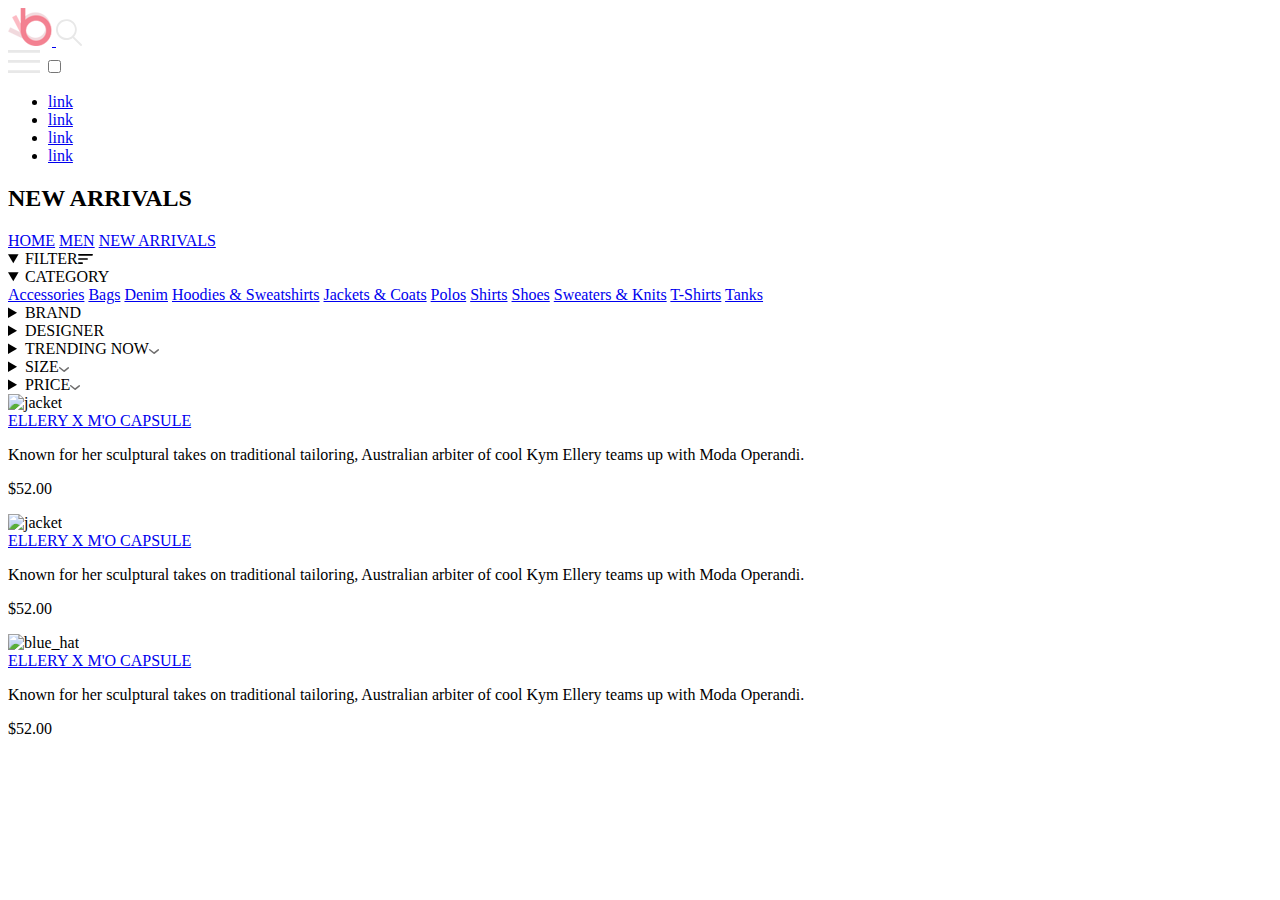
==== index.html @ 3c5df293 "Add file index" ====
<!DOCTYPE html>
<html lang="en">

<head>
    <link rel="preconnect" href="https://fonts.googleapis.com">
    <link rel="preconnect" href="https://fonts.gstatic.com" crossorigin>
    <link
        href="https://fonts.googleapis.com/css2?family=Lato:wght@300;400;700&family=Open+Sans:wght@600;700;800&family=Raleway:wght@300;400;700&family=Roboto:wght@100&display=swap"
        rel="stylesheet">
    <meta charset="UTF-8">
    <meta name="viewport" content="width=device-width, initial-scale=1.0">
    <title>Document</title>
    <link rel="stylesheet" href="style.css">
</head>

<body>
    <div class="box_content">
        <header class="header center">
            <div class="header_left">
                <a href="index.html" class="logo">
                    <svg width="44" height="38" viewBox="0 0 44 38" fill="none" xmlns="http://www.w3.org/2000/svg"
                        xmlns:xlink="http://www.w3.org/1999/xlink">
                        <rect id="Group 2" width="44" height="38" fill="url(#pattern0)" />
                        <defs>
                            <pattern id="pattern0" patternContentUnits="objectBoundingBox" width="1" height="1">
                                <use xlink:href="#image0_4203_254" transform="scale(0.0227273 0.0263158)" />
                            </pattern>
                            <image id="image0_4203_254" data-name="Group 2.png" width="44" height="38"
                                xlink:href="[data-uri]" />
                        </defs>
                    </svg>
                </a>
                <a href="#" class="logo">
                    <svg width="26" height="27" viewBox="0 0 26 27" fill="none" xmlns="http://www.w3.org/2000/svg">
                        <path
                            d="M18.0589 17.6251C19.6705 15.865 20.6275 13.6039 20.769 11.2216C20.9106 8.83932 20.2281 6.48088 18.8362 4.54232C17.4443 2.60377 15.4278 1.20318 13.1252 0.575765C10.8227 -0.0516554 8.37437 0.132305 6.19143 1.09675C4.0085 2.0612 2.22389 3.74739 1.1373 5.87217C0.0507149 7.99695 -0.271678 10.4309 0.224264 12.7653C0.720206 15.0997 2.00428 17.1923 3.86085 18.6919C5.71741 20.1914 8.0334 21.0064 10.4199 21.0001C12.6723 21.0031 14.8638 20.2691 16.6599 18.9101L24.4079 26.7171C24.4934 26.8061 24.5958 26.8772 24.7091 26.9261C24.8225 26.9751 24.9444 27.0009 25.0679 27.0021C25.1916 27.0024 25.314 26.9773 25.4276 26.9283C25.5411 26.8793 25.6434 26.8074 25.7279 26.7171C25.9018 26.5362 25.999 26.295 25.999 26.0441C25.999 25.7931 25.9018 25.5519 25.7279 25.371L18.0589 17.6251ZM1.88589 10.5001C1.89873 8.81477 2.41021 7.17101 3.35586 5.776C4.30151 4.38098 5.63899 3.29715 7.1997 2.66114C8.76042 2.02513 10.4745 1.86542 12.1258 2.20213C13.7772 2.53884 15.2919 3.3569 16.479 4.55319C17.6661 5.74948 18.4725 7.27044 18.7965 8.92433C19.1204 10.5782 18.9475 12.291 18.2995 13.8468C17.6515 15.4026 16.5574 16.7316 15.1551 17.6665C13.7529 18.6014 12.1052 19.1002 10.4199 19.1C8.14843 19.0892 5.97409 18.1775 4.3741 16.5652C2.77412 14.9528 1.87924 12.7715 1.88589 10.5001Z"
                            fill="#E8E8E8" />
                    </svg>
                </a>
            </div>
            <div class="header_right">
                <label for="burger">
                    <svg width="32" height="23" viewBox="0 0 32 23" fill="none" xmlns="http://www.w3.org/2000/svg">
                        <path d="M0 23V20.31H32V23H0ZM0 12.76V10.07H32V12.76H0ZM0 2.69V0H32V2.69H0Z" fill="#E8E8E8" />
                    </svg>
                </label>
                <input id="burger" type="checkbox">
                <nav class="nav">
                    <ul>
                        <li><a href="#">link</a></li>
                        <li><a href="#">link</a></li>
                        <li><a href="#">link</a></li>
                        <li><a href="#">link</a></li>
                    </ul>
                </nav>
            </div>
        </header>
        <div class="top_head center">
            <h2 class="top_head_heading">NEW ARRIVALS</h2>
            <nav class="breadcrumbs">
                <a href="#" class="breadcrumbs_link">HOME</a>
                <a href="#" class="breadcrumbs_link">MEN</a>
                <a href="#" class="breadcrumbs_link breadcrumbs_link_site">NEW ARRIVALS</a>
            </nav>
        </div>
        <div class="filter_sort center">
            <details class="filter" open>
                <summary class="filter_summery"><span class="filter_heading">FILTER</span><svg width="15" height="10"
                        viewBox="0 0 15 10" fill="none" xmlns="http://www.w3.org/2000/svg">
                        <path
                            d="M0.833333 10H4.16667C4.625 10 5 9.625 5 9.16667C5 8.70833 4.625 8.33333 4.16667 8.33333H0.833333C0.375 8.33333 0 8.70833 0 9.16667C0 9.625 0.375 10 0.833333 10ZM0 0.833333C0 1.29167 0.375 1.66667 0.833333 1.66667H14.1667C14.625 1.66667 15 1.29167 15 0.833333C15 0.375 14.625 0 14.1667 0H0.833333C0.375 0 0 0.375 0 0.833333ZM0.833333 5.83333H9.16667C9.625 5.83333 10 5.45833 10 5C10 4.54167 9.625 4.16667 9.16667 4.16667H0.833333C0.375 4.16667 0 4.54167 0 5C0 5.45833 0.375 5.83333 0.833333 5.83333Z"
                            fill="black" />
                    </svg>
                </summary>
                <div class="filter_content">
                    <details open class="filter_item">
                        <summary class="filter_head">CATEGORY
                        </summary>
                        <div class="filter_link_box">
                            <a href="#" class="filter_link">Accessories</a>
                            <a href="#" class="filter_link">Bags</a>
                            <a href="#" class="filter_link">Denim</a>
                            <a href="#" class="filter_link">Hoodies & Sweatshirts</a>
                            <a href="#" class="filter_link">Jackets & Coats</a>
                            <a href="#" class="filter_link">Polos</a>
                            <a href="#" class="filter_link">Shirts</a>
                            <a href="#" class="filter_link">Shoes</a>
                            <a href="#" class="filter_link">Sweaters & Knits</a>
                            <a href="#" class="filter_link">T-Shirts</a>
                            <a href="#" class="filter_link">Tanks</a>
                        </div>
                    </details>
                    <details class="filter_item">
                        <summary class="filter_head">BRAND
                        </summary>
                        <div class="filter_link_box">
                            <a href="#" class="filter_link">Accessories</a>
                            <a href="#" class="filter_link">Bags</a>
                            <a href="#" class="filter_link">Denim</a>
                            <a href="#" class="filter_link">Hoodies & Sweatshirts</a>
                            <a href="#" class="filter_link">Jackets & Coats</a>
                            <a href="#" class="filter_link">Polos</a>
                            <a href="#" class="filter_link">Shirts</a>
                            <a href="#" class="filter_link">Shoes</a>
                            <a href="#" class="filter_link">Sweaters & Knits</a>
                            <a href="#" class="filter_link">T-Shirts</a>
                            <a href="#" class="filter_link">Tanks</a>
                        </div>
                    </details>
                    <details class="filter_item">
                        <summary class="filter_head">DESIGNER
                        </summary>
                        <div class="filter_link_box">
                            <a href="#" class="filter_link">Accessories</a>
                            <a href="#" class="filter_link">Bags</a>
                            <a href="#" class="filter_link">Denim</a>
                            <a href="#" class="filter_link">Hoodies & Sweatshirts</a>
                            <a href="#" class="filter_link">Jackets & Coats</a>
                            <a href="#" class="filter_link">Polos</a>
                            <a href="#" class="filter_link">Shirts</a>
                            <a href="#" class="filter_link">Shoes</a>
                            <a href="#" class="filter_link">Sweaters & Knits</a>
                            <a href="#" class="filter_link">T-Shirts</a>
                            <a href="#" class="filter_link">Tanks</a>
                        </div>
                    </details>
                </div>
            </details>
            <div class="sort">
                <details class="sort_details">
                    <summary class="sort_summary"><span class="sort_heading">TRENDING NOW</span><svg width="11"
                            height="5" viewBox="0 0 11 5" fill="none" xmlns="http://www.w3.org/2000/svg">
                            <path
                                d="M5.00214 5.00214C4.83521 5.00247 4.67343 4.94433 4.54488 4.83782L0.258102 1.2655C0.112196 1.14422 0.0204417 0.969958 0.00302325 0.781035C-0.0143952 0.592112 0.0439493 0.404007 0.165221 0.258101C0.286493 0.112196 0.460759 0.0204417 0.649682 0.00302327C0.838605 -0.0143952 1.02671 0.043949 1.17262 0.165221L5.00214 3.36602L8.83167 0.279536C8.90475 0.220188 8.98884 0.175869 9.0791 0.149125C9.16937 0.122382 9.26403 0.113741 9.35764 0.1237C9.45126 0.133659 9.54198 0.162021 9.6246 0.207156C9.70722 0.252292 9.7801 0.313311 9.83906 0.386705C9.90449 0.460167 9.95405 0.546351 9.98462 0.639855C10.0152 0.733359 10.0261 0.83217 10.0167 0.930097C10.0073 1.02802 9.97784 1.12296 9.93005 1.20895C9.88227 1.29494 9.81723 1.37013 9.73904 1.42982L5.45225 4.88068C5.32002 4.97036 5.16154 5.01312 5.00214 5.00214Z"
                                fill="#6F6E6E" />
                        </svg></summary>
                </details>
                <details class="sort_details">
                    <summary class="sort_summary"><span class="sort_heading">SIZE</span><svg width="11" height="5"
                            viewBox="0 0 11 5" fill="none" xmlns="http://www.w3.org/2000/svg">
                            <path
                                d="M5.00214 5.00214C4.83521 5.00247 4.67343 4.94433 4.54488 4.83782L0.258102 1.2655C0.112196 1.14422 0.0204417 0.969958 0.00302325 0.781035C-0.0143952 0.592112 0.0439493 0.404007 0.165221 0.258101C0.286493 0.112196 0.460759 0.0204417 0.649682 0.00302327C0.838605 -0.0143952 1.02671 0.043949 1.17262 0.165221L5.00214 3.36602L8.83167 0.279536C8.90475 0.220188 8.98884 0.175869 9.0791 0.149125C9.16937 0.122382 9.26403 0.113741 9.35764 0.1237C9.45126 0.133659 9.54198 0.162021 9.6246 0.207156C9.70722 0.252292 9.7801 0.313311 9.83906 0.386705C9.90449 0.460167 9.95405 0.546351 9.98462 0.639855C10.0152 0.733359 10.0261 0.83217 10.0167 0.930097C10.0073 1.02802 9.97784 1.12296 9.93005 1.20895C9.88227 1.29494 9.81723 1.37013 9.73904 1.42982L5.45225 4.88068C5.32002 4.97036 5.16154 5.01312 5.00214 5.00214Z"
                                fill="#6F6E6E" />
                        </svg></summary>
                    <div class="sort_box">
                        <div class="sort_check">
                            <input id="Sort_check1" type="checkbox"><label for="Sort_check1">XS</label>
                        </div>
                        <div class="sort_check">
                            <input id="Sort_check2" type="checkbox"><label for="Sort_check2">S</label>
                        </div>
                        <div class="sort_check">
                            <input id="Sort_check3" type="checkbox"><label for="Sort_check3">M</label>
                        </div>
                        <div class="sort_check">
                            <input id="Sort_check4" type="checkbox"><label for="Sort_check4">L</label>
                        </div>
                    </div>
                </details>
                <details class="sort_details">
                    <summary class="sort_summary"><span class="sort_heading">PRICE</span><svg width="11" height="5"
                            viewBox="0 0 11 5" fill="none" xmlns="http://www.w3.org/2000/svg">
                            <path
                                d="M5.00214 5.00214C4.83521 5.00247 4.67343 4.94433 4.54488 4.83782L0.258102 1.2655C0.112196 1.14422 0.0204417 0.969958 0.00302325 0.781035C-0.0143952 0.592112 0.0439493 0.404007 0.165221 0.258101C0.286493 0.112196 0.460759 0.0204417 0.649682 0.00302327C0.838605 -0.0143952 1.02671 0.043949 1.17262 0.165221L5.00214 3.36602L8.83167 0.279536C8.90475 0.220188 8.98884 0.175869 9.0791 0.149125C9.16937 0.122382 9.26403 0.113741 9.35764 0.1237C9.45126 0.133659 9.54198 0.162021 9.6246 0.207156C9.70722 0.252292 9.7801 0.313311 9.83906 0.386705C9.90449 0.460167 9.95405 0.546351 9.98462 0.639855C10.0152 0.733359 10.0261 0.83217 10.0167 0.930097C10.0073 1.02802 9.97784 1.12296 9.93005 1.20895C9.88227 1.29494 9.81723 1.37013 9.73904 1.42982L5.45225 4.88068C5.32002 4.97036 5.16154 5.01312 5.00214 5.00214Z"
                                fill="#6F6E6E" />
                        </svg></summary>
                </details>
            </div>
        </div>
        <div class="product_box center">
            <div class="product">
                <img class="product_img" src="img/jacket.jpg" alt="jacket">
                <div class="product_content">
                    <a href="#" class="product_name">ELLERY X M'O CAPSULE</a>
                    <p class="product_text">Known for her sculptural takes on traditional tailoring, Australian arbiter
                        of
                        cool Kym Ellery teams up with Moda Operandi.</p>
                    <p class="product_price">$52.00</p>
                </div>
            </div>
            <div class="product">
                <img class="product_img" src="img/jacket.jpg" alt="jacket">
                <div class="product_content">
                    <a href="#" class="product_name">ELLERY X M'O CAPSULE</a>
                    <p class="product_text">Known for her sculptural takes on traditional tailoring, Australian arbiter
                        of
                        cool Kym Ellery teams up with Moda Operandi.</p>
                    <p class="product_price">$52.00</p>
                </div>
            </div>
            <div class="product">
                <img class="product_img" src="img/hat_blue.png" alt="blue_hat">
                <div class="product_content">
                    <a href="#" class="product_name">ELLERY X M'O CAPSULE</a>
                    <p class="product_text">Known for her sculptural takes on traditional tailoring, Australian arbiter
                        of
                        cool Kym Ellery teams up with Moda Operandi.</p>
                    <p class="product_price">$52.00</p>
                </div>
            </div>
        </div>
    </div>
</body>

</html>
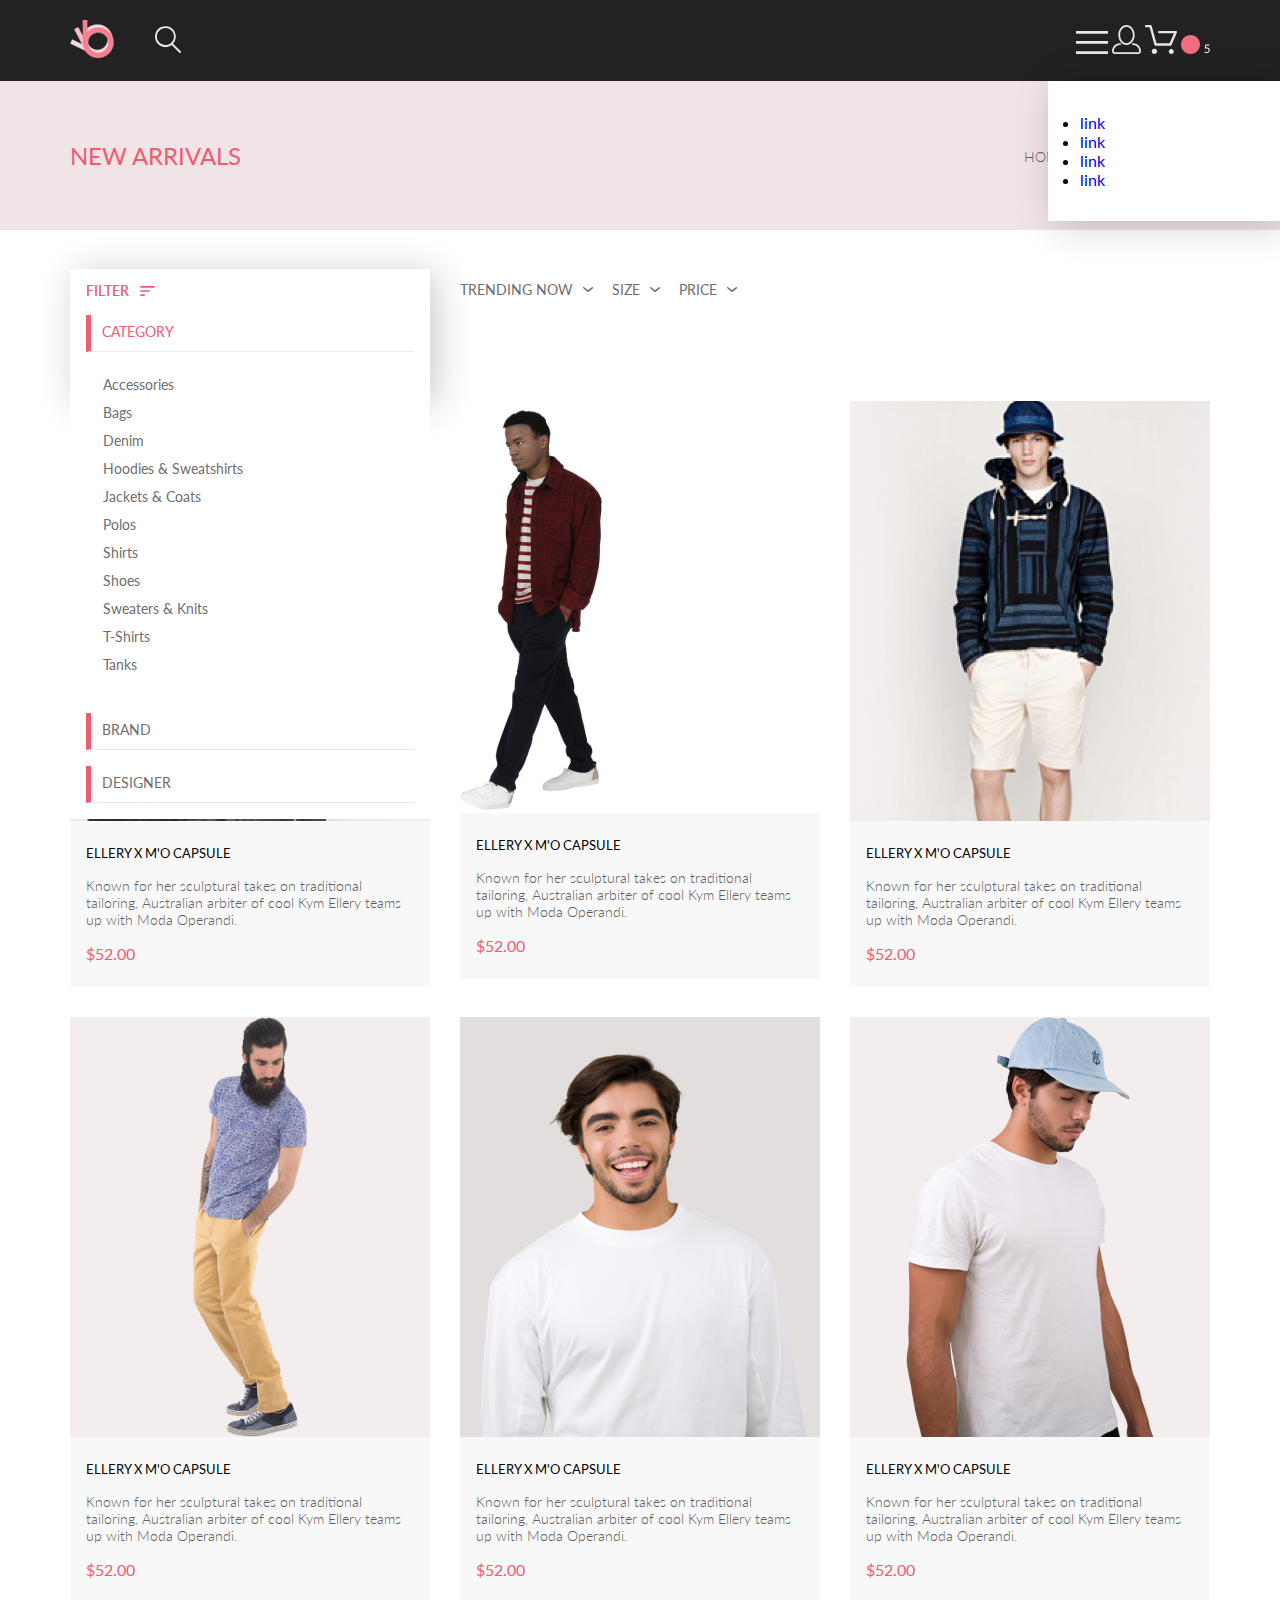
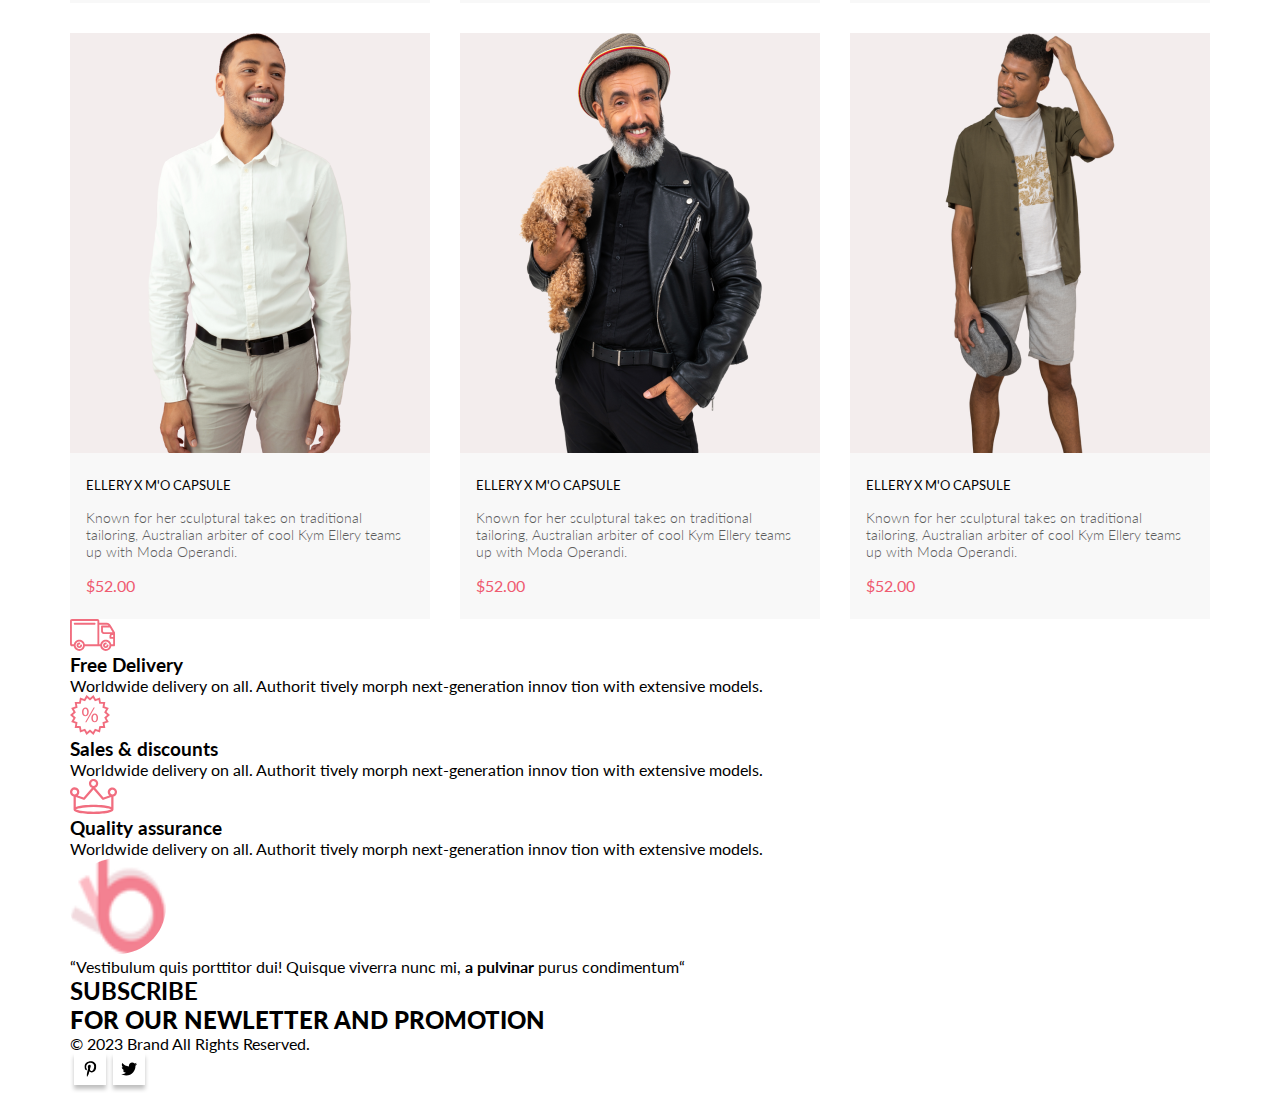
==== commit 78f8ba28: "Add index file" ====
--- a/index.html
+++ b/index.html
@@ -53,6 +53,32 @@
                         <li><a href="#">link</a></li>
                     </ul>
                 </nav>
+                <a href="#" class="home_link"><span><svg width="29" height="29" viewBox="0 0 29 29" fill="none"
+                            xmlns="http://www.w3.org/2000/svg">
+                            <path
+                                d="M14.5 19.937C19 19.937 22.656 15.464 22.656 9.968C22.656 4.472 19 0 14.5 0C13.3631 0.0217413 12.2463 0.303398 11.2351 0.823397C10.2239 1.34339 9.34507 2.08794 8.66602 3C7.12663 4.99573 6.30819 7.45381 6.34399 9.974C6.34399 15.465 10 19.937 14.5 19.937ZM14.5 1.813C18 1.813 20.844 5.472 20.844 9.969C20.844 14.466 17.998 18.125 14.5 18.125C11.002 18.125 8.15603 14.465 8.15503 9.969C8.15403 5.473 11 1.813 14.5 1.813ZM20.844 18.125C20.6036 18.125 20.373 18.2205 20.203 18.3905C20.033 18.5605 19.9375 18.7911 19.9375 19.0315C19.9375 19.2719 20.033 19.5025 20.203 19.6725C20.373 19.8425 20.6036 19.938 20.844 19.938C22.526 19.9399 24.1386 20.6088 25.3279 21.7982C26.5172 22.9875 27.1861 24.6 27.188 26.282C27.1875 26.5221 27.0918 26.7523 26.922 26.9221C26.7522 27.0918 26.5221 27.1875 26.282 27.188H2.71997C2.47985 27.1875 2.24975 27.0918 2.07996 26.9221C1.91016 26.7523 1.81449 26.5221 1.81396 26.282C1.81608 24.6001 2.48517 22.9877 3.67444 21.7985C4.86371 20.6092 6.47608 19.9401 8.15796 19.938C8.39824 19.938 8.62868 19.8425 8.79858 19.6726C8.96849 19.5027 9.06396 19.2723 9.06396 19.032C9.06396 18.7917 8.96849 18.5613 8.79858 18.3914C8.62868 18.2215 8.39824 18.126 8.15796 18.126C5.99541 18.1279 3.92201 18.9875 2.39258 20.5164C0.863144 22.0453 0.00264777 24.1185 0 26.281C0.000794067 27.0019 0.287502 27.693 0.797241 28.2027C1.30698 28.7125 1.99811 28.9992 2.71899 29H26.282C27.0027 28.9989 27.6936 28.7121 28.2031 28.2024C28.7126 27.6927 28.9992 27.0017 29 26.281C28.9974 24.1187 28.1372 22.0457 26.6083 20.5168C25.0793 18.9878 23.0063 18.1276 20.844 18.125Z"
+                                fill="#E8E8E8" />
+                        </svg></span></a>
+                <a href="#" class="purchases_link"><span><svg width="32" height="29" viewBox="0 0 32 29" fill="none"
+                            xmlns="http://www.w3.org/2000/svg">
+                            <path
+                                d="M26.1998 29C25.5521 28.9738 24.9404 28.6948 24.4961 28.2227C24.0518 27.7506 23.8103 27.1232 23.8234 26.475C23.8365 25.8269 24.1032 25.2097 24.5662 24.7559C25.0292 24.3022 25.6516 24.048 26.2999 24.048C26.9482 24.048 27.5706 24.3022 28.0336 24.7559C28.4966 25.2097 28.7633 25.8269 28.7764 26.475C28.7895 27.1232 28.5479 27.7506 28.1036 28.2227C27.6593 28.6948 27.0477 28.9738 26.3999 29H26.1998ZM6.75183 26.32C6.75183 25.79 6.90901 25.2718 7.20349 24.8311C7.49797 24.3904 7.91654 24.0469 8.40625 23.844C8.89596 23.6412 9.43484 23.5881 9.95471 23.6915C10.4746 23.7949 10.9521 24.0502 11.3269 24.425C11.7017 24.7998 11.957 25.2773 12.0604 25.7972C12.1638 26.317 12.1107 26.8559 11.9078 27.3456C11.705 27.8353 11.3615 28.2539 10.9208 28.5483C10.4801 28.8428 9.96194 29 9.43188 29C9.07977 29.0003 8.73102 28.9311 8.40564 28.7966C8.08026 28.662 7.7846 28.4646 7.53552 28.2158C7.28645 27.9669 7.08891 27.6713 6.9541 27.3461C6.81929 27.0208 6.74988 26.6721 6.74988 26.32H6.75183ZM10.5519 20.686C10.2924 20.6868 10.0398 20.6024 9.83301 20.4457C9.62617 20.2891 9.47648 20.0689 9.40686 19.819L4.57385 2.36401H1.18091C0.867422 2.36401 0.566761 2.23947 0.345093 2.01781C0.123425 1.79614 -0.00109863 1.49549 -0.00109863 1.18201C-0.00109863 0.868519 0.123425 0.567873 0.345093 0.346205C0.566761 0.124537 0.867422 5.81268e-06 1.18091 5.81268e-06H5.46191C5.7214 -0.00080736 5.97394 0.0837201 6.18066 0.240568C6.38739 0.397416 6.53674 0.617884 6.60583 0.868006L11.4388 18.323H24.6168L28.9999 8.27501H14.3999C14.2417 8.27961 14.0843 8.25242 13.9368 8.19507C13.7893 8.13771 13.6548 8.05134 13.5413 7.94108C13.4277 7.83082 13.3375 7.69891 13.2759 7.55315C13.2143 7.40739 13.1825 7.25075 13.1825 7.0925C13.1825 6.93426 13.2143 6.77762 13.2759 6.63186C13.3375 6.4861 13.4277 6.35419 13.5413 6.24393C13.6548 6.13367 13.7893 6.0473 13.9368 5.98994C14.0843 5.93259 14.2417 5.90541 14.3999 5.91001H30.8129C31.0086 5.90996 31.2011 5.95866 31.3733 6.05172C31.5454 6.14478 31.6917 6.27926 31.7988 6.44301C31.9067 6.60729 31.9723 6.79569 31.9897 6.99145C32.0072 7.18721 31.976 7.38424 31.8989 7.565L26.4939 19.977C26.4015 20.1876 26.2499 20.3668 26.0574 20.4927C25.8649 20.6186 25.6399 20.6858 25.4099 20.686H10.5519Z"
+                                fill="#E8E8E8" />
+                        </svg>
+                        <svg width="19" height="19" viewBox="0 0 19 19" fill="none" xmlns="http://www.w3.org/2000/svg">
+                            <path
+                                d="M9.49988 19C14.7466 19 18.9999 14.7467 18.9999 9.5C18.9999 4.25329 14.7466 0 9.49988 0C4.25317 0 -0.00012207 4.25329 -0.00012207 9.5C-0.00012207 14.7467 4.25317 19 9.49988 19Z"
+                                fill="#F16D7F" />
+                        </svg>
+                        <svg width="6" height="10" viewBox="0 0 6 10" fill="none" xmlns="http://www.w3.org/2000/svg">
+                            <path
+                                d="M1.81189 3.648C2.25989 3.552 2.67189 3.504 3.04789 3.504C3.49589 3.504 3.89189 3.57 4.23589 3.702C4.57989 3.834 4.86589 4.016 5.09389 4.248C5.32589 4.48 5.49989 4.754 5.61589 5.07C5.73589 5.386 5.79589 5.73 5.79589 6.102C5.79589 6.558 5.71589 6.97 5.55589 7.338C5.39989 7.706 5.18189 8.022 4.90189 8.286C4.62589 8.546 4.29989 8.746 3.92389 8.886C3.54789 9.026 3.14189 9.096 2.70589 9.096C2.45389 9.096 2.21189 9.07 1.97989 9.018C1.74789 8.97 1.52989 8.904 1.32589 8.82C1.12589 8.736 0.939893 8.64 0.767893 8.532C0.595893 8.424 0.443893 8.31 0.311893 8.19L0.641893 7.734C0.713893 7.63 0.807893 7.578 0.923893 7.578C1.00389 7.578 1.09389 7.61 1.19389 7.674C1.29389 7.734 1.41589 7.802 1.55989 7.878C1.70389 7.954 1.87189 8.024 2.06389 8.088C2.25989 8.148 2.49189 8.178 2.75989 8.178C3.05989 8.178 3.32989 8.13 3.56989 8.034C3.80989 7.938 4.01589 7.802 4.18789 7.626C4.35989 7.446 4.49189 7.232 4.58389 6.984C4.67589 6.736 4.72189 6.458 4.72189 6.15C4.72189 5.882 4.68189 5.64 4.60189 5.424C4.52589 5.208 4.40789 5.024 4.24789 4.872C4.09189 4.72 3.89589 4.602 3.65989 4.518C3.42389 4.434 3.14789 4.392 2.83189 4.392C2.61589 4.392 2.38989 4.41 2.15389 4.446C1.92189 4.482 1.68389 4.54 1.43989 4.62L0.767893 4.422L1.45789 0.401999H5.53189V0.87C5.53189 1.022 5.48389 1.148 5.38789 1.248C5.29589 1.344 5.13589 1.392 4.90789 1.392H2.20789L1.81189 3.648Z"
+                                fill="white" />
+                        </svg>
+
+
+                    </span>
+                </a>
             </div>
         </header>
         <div class="top_head center">
@@ -179,7 +205,8 @@
                 </div>
             </div>
             <div class="product">
-                <img class="product_img" src="img/jacket.jpg" alt="jacket">
+                <span class="product_background"><img class="product_img2" src="img/red_shirt.png"
+                        alt="red_shirt"></span>
                 <div class="product_content">
                     <a href="#" class="product_name">ELLERY X M'O CAPSULE</a>
                     <p class="product_text">Known for her sculptural takes on traditional tailoring, Australian arbiter
@@ -198,7 +225,149 @@
                     <p class="product_price">$52.00</p>
                 </div>
             </div>
-        </div>
+            <div class="product">
+                <img class="product_img" src="img/blue_tshirt.png" alt="blue_tshirt">
+                <div class="product_content">
+                    <a href="#" class="product_name">ELLERY X M'O CAPSULE</a>
+                    <p class="product_text">Known for her sculptural takes on traditional tailoring, Australian arbiter
+                        of
+                        cool Kym Ellery teams up with Moda Operandi.</p>
+                    <p class="product_price">$52.00</p>
+                </div>
+            </div>
+            <div class="product">
+                <img class="product_img" src="img/white_tshirt.png" alt="white_tshirt">
+                <div class="product_content">
+                    <a href="#" class="product_name">ELLERY X M'O CAPSULE</a>
+                    <p class="product_text">Known for her sculptural takes on traditional tailoring, Australian arbiter
+                        of
+                        cool Kym Ellery teams up with Moda Operandi.</p>
+                    <p class="product_price">$52.00</p>
+                </div>
+            </div>
+            <div class="product">
+                <img class="product_img" src="img/blue_cap.png" alt="blue_cap">
+                <div class="product_content">
+                    <a href="#" class="product_name">ELLERY X M'O CAPSULE</a>
+                    <p class="product_text">Known for her sculptural takes on traditional tailoring, Australian arbiter
+                        of
+                        cool Kym Ellery teams up with Moda Operandi.</p>
+                    <p class="product_price">$52.00</p>
+                </div>
+            </div>
+            <div class="product">
+                <img class="product_img" src="img/white_shirt.png" alt="white_shirt">
+                <div class="product_content">
+                    <a href="#" class="product_name">ELLERY X M'O CAPSULE</a>
+                    <p class="product_text">Known for her sculptural takes on traditional tailoring, Australian arbiter
+                        of
+                        cool Kym Ellery teams up with Moda Operandi.</p>
+                    <p class="product_price">$52.00</p>
+                </div>
+            </div>
+            <div class="product">
+                <img class="product_img" src="img/total_black.png" alt="total_black">
+                <div class="product_content">
+                    <a href="#" class="product_name">ELLERY X M'O CAPSULE</a>
+                    <p class="product_text">Known for her sculptural takes on traditional tailoring, Australian arbiter
+                        of
+                        cool Kym Ellery teams up with Moda Operandi.</p>
+                    <p class="product_price">$52.00</p>
+                </div>
+            </div>
+            <div class="product">
+                <img class="product_img" src="img/safary_style.png" alt="safary_style">
+                <div class="product_content">
+                    <a href="#" class="product_name">ELLERY X M'O CAPSULE</a>
+                    <p class="product_text">Known for her sculptural takes on traditional tailoring, Australian arbiter
+                        of
+                        cool Kym Ellery teams up with Moda Operandi.</p>
+                    <p class="product_price">$52.00</p>
+                </div>
+            </div>
+        </div>
+        <div class="conditions center">
+            <div class="conditions_one box_center">
+                <svg class="conditions_img-one" width="46" height="32" viewBox="0 0 46 32" fill="none" xmlns="http://www.w3.org/2000/svg">
+                    <path d="M30.2869 27.2429H14.8099C14.6027 28.5509 13.9356 29.742 12.9286 30.6021C11.9216 31.4621 10.6407 31.9346 9.31642 31.9346C7.99212 31.9346 6.71126 31.4621 5.70424 30.6021C4.69722 29.742 4.03012 28.5509 3.82292 27.2429H1.88591C1.39109 27.2397 0.917742 27.0404 0.569628 26.6887C0.221514 26.337 0.027054 25.8618 0.0289175 25.3669V1.87695C0.0267885 1.38195 0.221119 0.906335 0.569262 0.554443C0.917404 0.202551 1.39092 0.00317363 1.88591 0H27.4369C27.9318 0.00317353 28.4052 0.202522 28.7532 0.554443C29.1012 0.906364 29.2953 1.38204 29.2929 1.87695V3.78198H36.4139C36.4943 3.78164 36.5743 3.79208 36.6519 3.81299C38.9519 4.01299 40.1089 5.2129 41.3289 7.2749L44.8879 13.3689C44.9728 13.5136 45.0176 13.6782 45.0179 13.8459V26.304C45.019 26.5515 44.9217 26.7892 44.7475 26.9651C44.5734 27.141 44.3365 27.2406 44.0889 27.2419H41.2749C41.0677 28.5499 40.4006 29.741 39.3936 30.6011C38.3866 31.4611 37.1057 31.9336 35.7814 31.9336C34.4571 31.9336 33.1763 31.4611 32.1692 30.6011C31.1622 29.741 30.4951 28.5499 30.2879 27.2419L30.2869 27.2429ZM32.0649 26.304C32.0728 27.0369 32.2974 27.7511 32.7103 28.3567C33.1232 28.9623 33.7061 29.4322 34.3855 29.7073C35.0649 29.9824 35.8106 30.0503 36.5285 29.9026C37.2465 29.7548 37.9047 29.398 38.4203 28.877C38.9359 28.3559 39.2858 27.6941 39.4261 26.9746C39.5663 26.2551 39.4906 25.5103 39.2084 24.8337C38.9263 24.1572 38.4503 23.5794 37.8404 23.1729C37.2305 22.7663 36.5139 22.5491 35.7809 22.5488C34.7906 22.5552 33.8432 22.9543 33.1465 23.6582C32.4499 24.3621 32.0609 25.3136 32.0649 26.304ZM5.60094 26.304C5.60883 27.0369 5.83336 27.7511 6.24629 28.3567C6.65923 28.9623 7.2421 29.4322 7.92153 29.7073C8.60095 29.9824 9.34657 30.0503 10.0645 29.9026C10.7825 29.7548 11.4407 29.398 11.9563 28.877C12.4719 28.3559 12.8218 27.6941 12.9621 26.9746C13.1023 26.2551 13.0266 25.5103 12.7444 24.8337C12.4623 24.1572 11.9863 23.5794 11.3764 23.1729C10.7665 22.7663 10.0499 22.5491 9.31691 22.5488C8.32639 22.5549 7.37875 22.9537 6.6819 23.6577C5.98505 24.3617 5.59594 25.3134 5.59993 26.304H5.60094ZM41.2729 25.366H43.1589V19.7478H40.4229C40.3003 19.7473 40.179 19.7227 40.066 19.6753C39.9529 19.6279 39.8503 19.5585 39.764 19.4714C39.6777 19.3843 39.6095 19.281 39.5631 19.1675C39.5168 19.054 39.4933 18.9324 39.4939 18.8098V16.9629C39.4936 16.2423 39.7692 15.5488 40.2639 15.0249H33.8849C33.8077 15.0248 33.7308 15.015 33.6559 14.9958C32.9512 14.933 32.2957 14.6081 31.819 14.0852C31.3424 13.5623 31.0794 12.8794 31.0819 12.1719V7.47192C31.0813 7.34927 31.1048 7.22758 31.1511 7.11401C31.1974 7.00044 31.2657 6.89725 31.3519 6.81006C31.4382 6.72286 31.5408 6.6535 31.6539 6.60596C31.767 6.55841 31.8883 6.53361 32.0109 6.53296H38.4939C38.1496 6.21428 37.7422 5.97123 37.2982 5.81982C36.8541 5.66842 36.3832 5.61187 35.9159 5.65381H29.2929V25.3618H30.2869C30.4941 24.0538 31.1612 22.8627 32.1683 22.0027C33.1753 21.1426 34.4561 20.6702 35.7804 20.6702C37.1047 20.6702 38.3856 21.1426 39.3926 22.0027C40.3996 22.8627 41.0667 24.0538 41.2739 25.3618L41.2729 25.366ZM14.8089 25.366H27.4359V1.87598H1.88591V25.366H3.82292C4.03012 24.058 4.69722 22.8666 5.70424 22.0066C6.71126 21.1465 7.99212 20.6741 9.31642 20.6741C10.6407 20.6741 11.9216 21.1465 12.9286 22.0066C13.9356 22.8666 14.6027 24.058 14.8099 25.366H14.8089ZM41.3509 16.9658V17.875H43.1589V16.0278H42.2799C42.0331 16.0294 41.7969 16.1288 41.623 16.304C41.4491 16.4792 41.3516 16.716 41.3519 16.9629L41.3509 16.9658ZM32.9379 12.1738C32.9369 12.4263 33.0359 12.6691 33.2135 12.8486C33.391 13.0282 33.6324 13.13 33.8849 13.1318C33.9488 13.1316 34.0125 13.1384 34.0749 13.1519H42.5999L39.8339 8.41602H32.9339L32.9379 12.1738ZM33.0309 26.3059C33.028 25.5734 33.3158 24.8695 33.8312 24.3489C34.3465 23.8283 35.0474 23.5333 35.7799 23.5288C36.0287 23.5288 36.2673 23.6278 36.4432 23.8037C36.6191 23.9796 36.7179 24.218 36.7179 24.4668C36.7179 24.7156 36.6191 24.9542 36.4432 25.1301C36.2673 25.306 36.0287 25.4048 35.7799 25.4048C35.6016 25.4032 35.4268 25.4548 35.2778 25.5527C35.1287 25.6507 35.0121 25.7905 34.9428 25.9548C34.8734 26.1191 34.8544 26.3005 34.8883 26.4756C34.9221 26.6507 35.0072 26.8118 35.1327 26.9385C35.2583 27.0651 35.4186 27.1516 35.5934 27.187C35.7682 27.2224 35.9495 27.2051 36.1145 27.1372C36.2794 27.0693 36.4204 26.9538 36.5197 26.8057C36.6189 26.6575 36.6719 26.4833 36.6719 26.3049C36.6719 26.0587 36.7697 25.8226 36.9439 25.6484C37.118 25.4743 37.3542 25.3765 37.6004 25.3765C37.8467 25.3765 38.0829 25.4743 38.257 25.6484C38.4311 25.8226 38.5289 26.0587 38.5289 26.3049C38.5289 27.0343 38.2392 27.7338 37.7235 28.2495C37.2077 28.7652 36.5083 29.0549 35.7789 29.0549C35.0496 29.0549 34.3501 28.7652 33.8344 28.2495C33.3186 27.7338 33.0289 27.0343 33.0289 26.3049L33.0309 26.3059ZM6.56691 26.3059C6.56398 25.5734 6.85181 24.8695 7.36717 24.3489C7.88254 23.8283 8.58339 23.5333 9.31594 23.5288C9.56471 23.5288 9.8033 23.6278 9.9792 23.8037C10.1551 23.9796 10.2539 24.218 10.2539 24.4668C10.2539 24.7156 10.1551 24.9542 9.9792 25.1301C9.8033 25.306 9.56471 25.4048 9.31594 25.4048C9.1376 25.4032 8.96279 25.4548 8.81374 25.5527C8.66469 25.6507 8.54809 25.7905 8.47875 25.9548C8.4094 26.1191 8.39042 26.3005 8.42424 26.4756C8.45806 26.6507 8.54315 26.8118 8.66869 26.9385C8.79423 27.0651 8.95458 27.1516 9.12938 27.187C9.30418 27.2224 9.48555 27.2051 9.65047 27.1372C9.81539 27.0693 9.95643 26.9538 10.0557 26.8057C10.1549 26.6575 10.2079 26.4833 10.2079 26.3049C10.2079 26.0587 10.3057 25.8226 10.4799 25.6484C10.654 25.4743 10.8902 25.3765 11.1364 25.3765C11.3827 25.3765 11.6189 25.4743 11.793 25.6484C11.9671 25.8226 12.0649 26.0587 12.0649 26.3049C12.0649 27.0343 11.7752 27.7338 11.2595 28.2495C10.7438 28.7652 10.0443 29.0549 9.31493 29.0549C8.58558 29.0549 7.8861 28.7652 7.37038 28.2495C6.85465 27.7338 6.56493 27.0343 6.56493 26.3049L6.56691 26.3059ZM4.70894 5.65991C4.46017 5.65991 4.22158 5.56116 4.04567 5.38525C3.86976 5.20934 3.77092 4.9707 3.77092 4.72192C3.77092 4.47315 3.86976 4.2345 4.04567 4.05859C4.22158 3.88268 4.46017 3.78394 4.70894 3.78394H24.6089C24.8577 3.78394 25.0963 3.88268 25.2722 4.05859C25.4481 4.2345 25.5469 4.47315 25.5469 4.72192C25.5469 4.9707 25.4481 5.20934 25.2722 5.38525C25.0963 5.56116 24.8577 5.65991 24.6089 5.65991H4.70894Z" fill="#F16D7F"/>
+                    </svg>
+                <h3 class="conditions_heading-one">Free Delivery</h3> 
+                <p class="conditions_text-one">Worldwide delivery on all. Authorit tively morph next-generation innov tion with extensive models.</p>   
+            </div>
+            <div class="conditions_two box_center">
+                <svg class="conditions_img-two" width="40" height="40" viewBox="0 0 40 40" fill="none" xmlns="http://www.w3.org/2000/svg">
+                    <path d="M19.9939 37.0239L16.5229 39.9238L14.2349 36.0039L9.99487 37.5159L9.17285 33.0359L4.67987 32.991L5.41187 28.491L1.20386 26.8909L3.41388 22.925L-0.00012207 19.96L3.41187 16.9929L1.2019 13.0278L5.41089 11.428L4.67786 6.93286L9.17188 6.88892L9.9939 2.40894L14.2339 3.91992L16.5219 0L19.9929 2.8999L23.4639 0L25.7529 3.9209L29.9929 2.40894L30.8139 6.88989L35.3079 6.93481L34.5759 11.4299L38.7839 13.03L36.5739 16.9958L39.9859 19.9609L36.5739 22.928L38.7829 26.894L34.5739 28.4939L35.3069 32.988L30.8119 33.033L29.9909 37.5139L25.7529 36.0029L23.4639 39.9229L19.9939 37.0239ZM21.1999 35.541L22.9609 37.012L24.1219 35.022L24.9139 33.666L26.3819 34.189L28.5329 34.957L28.9499 32.6838L29.2349 31.1289L30.7959 31.113L33.0779 31.092L32.7059 28.8098L32.4519 27.25L33.9109 26.696L36.0449 25.8828L34.9249 23.873L34.1589 22.498L35.3419 21.4709L37.0759 19.9609L35.3429 18.4609L34.1599 17.4319L34.9259 16.0559L36.0469 14.0449L33.9129 13.2339L32.4539 12.6809L32.7089 11.1208L33.0809 8.83984L30.7989 8.81689L29.2389 8.80103L28.9539 7.24683L28.5379 4.97388L26.3859 5.74097L24.9179 6.26392L24.1249 4.90698L22.9629 2.91699L21.2009 4.38794L19.9958 5.39282L18.7909 4.38794L17.0299 2.91699L15.8689 4.90601L15.0769 6.26294L13.6078 5.73999L11.4579 4.97192L11.0399 7.24585L10.7549 8.80005L9.19489 8.81592L6.91388 8.83789L7.28589 11.1199L7.53986 12.678L6.08087 13.2329L3.94586 14.0439L5.06689 16.0549L5.83289 17.4299L4.6499 18.459L2.91589 19.967L4.64886 21.4739L5.83185 22.5029L5.06586 23.8779L3.94489 25.8879L6.07788 26.698L7.5379 27.2529L7.2829 28.812L6.91187 31.0959L9.19287 31.1189L10.7529 31.135L11.0379 32.6899L11.4549 34.9619L13.6069 34.1948L15.0759 33.6719L15.8679 35.0288L17.0299 37.019L18.7909 35.5479L19.9958 34.543L21.1999 35.541ZM21.3179 23.02C21.3179 20.093 22.8829 18.4648 24.7769 18.4648C26.7829 18.4648 28.0769 20.0279 28.0769 22.7949C28.0769 25.8539 26.4919 27.3718 24.6619 27.3718C22.8829 27.3718 21.3379 25.922 21.3179 23.02ZM22.8389 22.9319C22.8159 24.7829 23.5209 26.1899 24.7109 26.1899C25.9879 26.1899 26.5609 24.8049 26.5609 22.8899C26.5609 21.1249 26.0539 19.6528 24.7109 19.6528C23.4999 19.6488 22.8389 21.1029 22.8389 22.9309V22.9319ZM15.1938 27.332L23.6089 12.613H24.8419L16.4269 27.332H15.1938ZM11.9789 16.99C11.9789 14.09 13.5419 12.458 15.4369 12.458C17.4369 12.458 18.7629 14.022 18.7629 16.79C18.7629 19.848 17.1769 21.365 15.3269 21.365C13.5439 21.365 11.9999 19.915 11.9789 16.991V16.99ZM13.5209 16.9238C13.4769 18.7748 14.1618 20.1809 15.3708 20.1829C16.6479 20.1829 17.2209 18.7988 17.2209 16.8828C17.2209 15.1168 16.7139 13.645 15.3708 13.645C14.1618 13.642 13.5209 15.092 13.5209 16.925V16.9238Z" fill="#F16D7F"/>
+                    </svg>
+                <h3 class="conditions_heading-two">Sales & discounts</h3> 
+                <p class="conditions_text-two">Worldwide delivery on all. Authorit tively morph next-generation innov tion with extensive models.</p> 
+            </div>
+            <div class="conditions_three box_center">
+                <svg class="conditions_img-three" width="48" height="35" viewBox="0 0 48 35" fill="none" xmlns="http://www.w3.org/2000/svg">
+                    <path d="M42.393 8.53564C41.1766 8.52335 40.0049 8.99349 39.1342 9.84302C38.2635 10.6925 37.7647 11.8522 37.747 13.0686C37.7501 13.7086 37.8911 14.3405 38.1603 14.9211C38.4295 15.5018 38.8206 16.0176 39.3071 16.4336L33.4471 18.4888L25.1081 8.80566C26.0034 8.50693 26.7831 7.93646 27.3388 7.17358C27.8945 6.41071 28.1983 5.49331 28.2081 4.54956C28.1828 3.33432 27.6824 2.17743 26.814 1.3269C25.9457 0.476377 24.7785 0 23.563 0C22.3475 0 21.1804 0.476377 20.3121 1.3269C19.4437 2.17743 18.9432 3.33432 18.918 4.54956C18.9277 5.48395 19.2253 6.39274 19.7702 7.15186C20.3151 7.91097 21.0809 8.48368 21.9631 8.79175L13.611 18.4917L7.7531 16.4368C8.23917 16.0206 8.62989 15.5045 8.89873 14.9238C9.16757 14.3432 9.30822 13.7116 9.31108 13.0718C9.33412 12.195 9.10852 11.3296 8.66045 10.5757C8.21238 9.82172 7.56009 9.2099 6.77898 8.81104C5.99787 8.41217 5.11986 8.2424 4.24639 8.32153C3.37291 8.40067 2.53965 8.72555 1.84295 9.2583C1.14624 9.79105 0.614525 10.5101 0.309254 11.3323C0.00398245 12.1545 -0.0623783 13.0462 0.117848 13.9045C0.298073 14.7629 0.717494 15.5526 1.32769 16.1826C1.93788 16.8126 2.71394 17.2571 3.56609 17.4646V29.7556C3.57345 29.8376 3.59015 29.9184 3.61602 29.9966C3.58308 30.1233 3.56636 30.2538 3.56609 30.3848C3.56609 34.7968 21.485 34.9268 23.528 34.9268C25.571 34.9268 43.49 34.7978 43.49 30.3848C43.4893 30.2539 43.4725 30.1234 43.44 29.9966C43.4676 29.9189 43.4845 29.8379 43.49 29.7556V17.4646C44.5889 17.2244 45.5587 16.5828 46.2094 15.6653C46.8601 14.7478 47.1449 13.6204 47.0082 12.5039C46.8715 11.3874 46.323 10.3621 45.4701 9.62866C44.6173 8.89526 43.5214 8.50653 42.397 8.53857L42.393 8.53564ZM21.174 4.55176C21.1625 4.07755 21.2926 3.61062 21.5477 3.21069C21.8027 2.81076 22.1712 2.49591 22.606 2.3064C23.0408 2.11688 23.5223 2.06132 23.9889 2.14673C24.4555 2.23214 24.8861 2.45463 25.2256 2.78589C25.5652 3.11715 25.7982 3.542 25.8951 4.00635C25.9919 4.4707 25.9482 4.95345 25.7695 5.39282C25.5907 5.8322 25.2851 6.20831 24.8915 6.47314C24.498 6.73798 24.0345 6.8795 23.5601 6.87964C22.9354 6.88605 22.3335 6.64481 21.8863 6.2085C21.4391 5.77218 21.183 5.17647 21.174 4.55176ZM13.584 20.8276C13.801 20.9026 14.0353 20.9113 14.2573 20.8525C14.4792 20.7938 14.6786 20.6701 14.83 20.4976L23.5301 10.3977L32.23 20.4976C32.3812 20.6702 32.5804 20.7938 32.8022 20.8528C33.0239 20.9117 33.2581 20.9033 33.475 20.8286L41.2331 18.1038V28.0408C36.3481 25.9188 25.124 25.8406 23.533 25.8406C21.942 25.8406 10.7141 25.9198 5.83306 28.0408V18.1038L13.584 20.8276ZM23.527 32.7166C14.827 32.7166 9.27802 31.7057 6.97002 30.8547C6.61895 30.7373 6.28322 30.578 5.97002 30.3806C6.69202 29.8596 9.03109 29.1487 12.9361 28.6487C19.9715 27.844 27.0756 27.844 34.111 28.6487C38.011 29.1487 40.3561 29.8596 41.0761 30.3806C40.7654 30.5794 40.4312 30.7388 40.0811 30.8547C37.7791 31.7037 32.235 32.7166 23.527 32.7166ZM2.28008 13.0686C2.26895 12.5945 2.39939 12.1279 2.65471 11.7283C2.91003 11.3286 3.27866 11.0139 3.71355 10.8247C4.14844 10.6355 4.62977 10.5801 5.09624 10.6658C5.56271 10.7514 5.99313 10.9743 6.33245 11.3057C6.67176 11.637 6.90458 12.0618 7.00127 12.5261C7.09797 12.9904 7.05412 13.4731 6.87529 13.9124C6.69647 14.3516 6.39074 14.7277 5.99724 14.9924C5.60374 15.2572 5.14033 15.3986 4.66607 15.3987C4.04091 15.4054 3.43856 15.1638 2.99126 14.7271C2.54396 14.2903 2.28825 13.6937 2.28008 13.0686ZM42.393 15.3987C41.935 15.3875 41.4906 15.2414 41.1152 14.9788C40.7398 14.7162 40.4501 14.3487 40.2825 13.9224C40.1149 13.496 40.0768 13.0297 40.1729 12.5818C40.269 12.1339 40.4952 11.7241 40.8229 11.4041C41.1507 11.084 41.5656 10.8677 42.0157 10.7822C42.4658 10.6968 42.931 10.7459 43.3533 10.9236C43.7756 11.1013 44.1361 11.3997 44.3897 11.7812C44.6433 12.1628 44.7788 12.6105 44.7791 13.0686C44.7704 13.6935 44.5144 14.2895 44.0672 14.7261C43.62 15.1626 43.0179 15.4041 42.393 15.3977V15.3987Z" fill="#F16D7F"/>
+                    </svg>
+                <h3 class="conditions_heading-three">Quality assurance</h3> 
+                <p class="conditions_text-three">Worldwide delivery on all. Authorit tively morph next-generation innov tion with extensive models.</p>   
+            </div>
+        </div>
+        <div class="subscription center">
+            <div class="subscription_box">
+                <div class="subscription_left">
+                    <svg class="subscription_image" xmlns="http://www.w3.org/2000/svg" xmlns:xlink="http://www.w3.org/1999/xlink" width="96" height="96" viewBox="0 0 96 96" fill="none">
+                        <path fill-rule="evenodd" clip-rule="evenodd" d="M48.0002 96C74.5099 96 96.0002 74.5097 96.0002 48C96.0002 21.4903 74.5099 0 48.0002 0C21.4905 0 0.000213623 21.4903 0.000213623 48C0.000213623 74.5097 21.4905 96 48.0002 96Z" fill="url(#pattern0)"/>
+                        <defs>
+                          <pattern id="pattern0" patternContentUnits="objectBoundingBox" width="1" height="1">
+                            <use xlink:href="#image0_52_385" transform="translate(-0.253012 -0.108434) scale(0.0120482)"/>
+                          </pattern>
+                          <image id="image0_52_385" width="125" height="130" xlink:href="[data-uri]"/>
+                        </defs>
+                      </svg>
+                    <p class="subscription_text" class="subscription_text">“Vestibulum quis porttitor dui! Quisque viverra nunc mi, <strong class="subscription_text-two">a pulvinar</strong> purus condimentum“</p>   
+                </div>
+                <div class="subscription_right">
+                    <h2 class="subscription_heading">SUBSCRIBE <br><strong class="subscription_heading-two">FOR OUR NEWLETTER AND PROMOTION</strong>
+                    </h2>
+                </div>
+            </div>
+        </div>
+        <footer class="footer center">
+            <div class="footer_left">
+                <p class="footer_text">© 2023  Brand  All Rights Reserved.</p>
+            </div>
+            <div class="footer_right">
+                <a href="#" >
+                    <svg class="footer_icon" width="79" height="40" viewBox="0 0 79 40" fill="none" xmlns="http://www.w3.org/2000/svg">
+                    <g filter="url(#filter0_d_52_180)">
+                    <path d="M74.6636 0H43.213V32H74.6636V0Z" fill="white"/>
+                    <g clip-path="url(#clip0_52_180)">
+                    <path d="M65.4181 12.7411C65.4281 12.8832 65.4281 13.0253 65.4281 13.1675C65.4281 17.5025 62.1509 22.4974 56.161 22.4974C54.3156 22.4974 52.6013 21.9593 51.1593 21.0253C51.4215 21.0558 51.6736 21.0659 51.9459 21.0659C53.4685 21.0659 54.8702 20.5482 55.9895 19.6649C54.5576 19.6345 53.3576 18.6903 52.9442 17.3908C53.1458 17.4213 53.3475 17.4416 53.5593 17.4416C53.8517 17.4416 54.1442 17.4009 54.4164 17.3299C52.924 17.0253 51.8047 15.7055 51.8047 14.1116V14.071C52.2382 14.3147 52.7425 14.467 53.2769 14.4873C52.3996 13.8984 51.8248 12.8933 51.8248 11.7563C51.8248 11.1472 51.9861 10.5888 52.2685 10.1015C53.8719 12.0913 56.282 13.3908 58.9844 13.5329C58.934 13.2893 58.9038 13.0355 58.9038 12.7817C58.9038 10.9746 60.3559 9.5025 62.1609 9.5025C63.0987 9.5025 63.9457 9.89844 64.5407 10.538C65.2768 10.3959 65.9827 10.1218 66.6079 9.74616C66.3659 10.5076 65.8516 11.1472 65.176 11.5533C65.8315 11.4822 66.4668 11.2994 67.0516 11.0457C66.608 11.6954 66.0533 12.274 65.4181 12.7411Z" fill="black"/>
+                    </g>
+                    <path d="M35.9259 0H4.47534V32H35.9259V0Z" fill="white"/>
+                    <g clip-path="url(#clip1_52_180)">
+                    <path d="M20.7402 8.20312C17.5555 8.20312 14.4081 10.3406 14.4081 13.8C14.4081 16 15.6373 17.25 16.3822 17.25C16.6895 17.25 16.8664 16.3875 16.8664 16.1438C16.8664 15.8531 16.1308 15.2344 16.1308 14.025C16.1308 11.5125 18.0304 9.73125 20.4888 9.73125C22.6026 9.73125 24.167 10.9406 24.167 13.1625C24.167 14.8219 23.5058 17.9344 21.3641 17.9344C20.5912 17.9344 19.9301 17.3719 19.9301 16.5656C19.9301 15.3844 20.7495 14.2406 20.7495 13.0219C20.7495 10.9531 17.8349 11.3281 17.8349 13.8281C17.8349 14.3531 17.9001 14.9344 18.1329 15.4125C17.7045 17.2688 16.8292 20.0344 16.8292 21.9469C16.8292 22.5375 16.913 23.1188 16.9689 23.7094C17.0744 23.8281 17.0216 23.8156 17.183 23.7563C18.7474 21.6 18.6916 21.1781 19.3993 18.3562C19.7811 19.0875 20.7681 19.4812 21.5503 19.4812C24.8468 19.4812 26.3274 16.2469 26.3274 13.3313C26.3274 10.2281 23.6641 8.20312 20.7402 8.20312Z" fill="black"/>
+                    </g>
+                    </g>
+                    <defs>
+                    <filter id="filter0_d_52_180" x="0.475342" y="0" width="78.1882" height="40" filterUnits="userSpaceOnUse" color-interpolation-filters="sRGB">
+                    <feFlood flood-opacity="0" result="BackgroundImageFix"/>
+                    <feColorMatrix in="SourceAlpha" type="matrix" values="0 0 0 0 0 0 0 0 0 0 0 0 0 0 0 0 0 0 127 0" result="hardAlpha"/>
+                    <feOffset dy="4"/>
+                    <feGaussianBlur stdDeviation="2"/>
+                    <feComposite in2="hardAlpha" operator="out"/>
+                    <feColorMatrix type="matrix" values="0 0 0 0 0 0 0 0 0 0 0 0 0 0 0 0 0 0 0.25 0"/>
+                    <feBlend mode="normal" in2="BackgroundImageFix" result="effect1_dropShadow_52_180"/>
+                    <feBlend mode="normal" in="SourceGraphic" in2="effect1_dropShadow_52_180" result="shape"/>
+                    </filter>
+                    <clipPath id="clip0_52_180">
+                    <rect width="15.8924" height="16" fill="white" transform="translate(51.1593 8)"/>
+                    </clipPath>
+                    <clipPath id="clip1_52_180">
+                    <rect width="11.9193" height="16" fill="white" transform="translate(14.4081 8)"/>
+                    </clipPath>
+                    </defs>
+                    </svg>
+                </a>
+            </div>
+        </footer>
     </div>
 </body>
 
--- a/style.css
+++ b/style.css
@@ -0,0 +1,282 @@
+@charset "UTF-8";
+/*Отступ по сетке*/
+/*1/3 сайта = (ширина сайта - отступы) / 3*/
+* {
+  margin: 0;
+  padding: 0;
+}
+
+summary {
+  display: block;
+}
+
+summary::-webkit-details-marker {
+  display: none;
+}
+
+body {
+  font-family: "Lato", sans-serif;
+}
+
+a {
+  text-decoration: none;
+}
+
+.center {
+  padding-left: calc(50% - 570px);
+  padding-right: calc(50% - 570px);
+}
+
+.filter_sort {
+  height: 132px;
+  padding-top: 39px;
+  block-size: border-box;
+  position: relative;
+  display: flex;
+  gap: 30px;
+}
+
+.filter {
+  padding-top: 13px;
+  width: 360px;
+  box-sizing: border-box;
+  position: relative;
+  z-index: 10;
+}
+.filter_content {
+  background-color: #fff;
+  padding-top: 0;
+  padding-right: 16px;
+  padding-bottom: 16px;
+  padding-left: 16px;
+}
+.filter[open] {
+  background-color: #FFF;
+  box-shadow: 6px 4px 35px rgba(0, 0, 0, 0.21);
+}
+.filter[open] .filter_heading {
+  /*добавляем стиль при открытом эллементе*/
+  color: #EF5B70;
+}
+.filter[open] path {
+  fill: #EF5B70;
+}
+.filter_summery {
+  display: flex;
+  align-items: center;
+  gap: 11px;
+  padding-left: 16px;
+}
+.filter_heading {
+  color: #000;
+  font-size: 14px;
+  font-style: normal;
+  font-weight: 600;
+  line-height: 17px;
+}
+.filter_item {
+  margin-top: 16px;
+}
+.filter_link_box {
+  display: flex;
+  flex-direction: column;
+  gap: 11px;
+  padding: 24px 17px;
+  /*24 сверху и снизу, 17 слева и справа*/
+}
+.filter_link {
+  color: #6F6E6E;
+  font-size: 14px;
+  font-style: normal;
+  font-weight: 400;
+  line-height: normal;
+}
+.filter_link:hover {
+  color: #EF5B70;
+  /* эффект наведения*/
+}
+.filter_head {
+  color: #6F6E6E;
+  font-size: 14px;
+  font-style: normal;
+  font-weight: 400;
+  line-height: 17px;
+  padding: 8px 11px 11px 11px;
+  border-bottom: 1px solid #EBEBEB;
+  /* нижняя серая рамка */
+  border-left: 5px solid #EF5B70;
+  /* розовая рамка слева шириной 5px*/
+}
+.filter_item[open] .filter_head {
+  /*когда открыт меняется цвет*/
+  color: #EF5B70;
+}
+
+.sort {
+  padding-top: 12px;
+  display: flex;
+  /* чтобы выставить по горизонтали*/
+  gap: 18px;
+}
+.sort_details {
+  position: relative;
+  /*точка отсчета*/
+}
+.sort_summary {
+  display: flex;
+  align-items: center;
+  gap: 10px;
+}
+.sort_check {
+  display: flex;
+  gap: 9px;
+  align-items: center;
+}
+.sort_check {
+  color: #6F6E6E;
+  font-size: 14px;
+  font-style: normal;
+  font-weight: 400;
+  line-height: 16px;
+}
+.sort_heading {
+  color: #6F6E6E;
+  font-size: 14px;
+  font-style: normal;
+  font-weight: 400;
+  line-height: 17px;
+}
+.sort_box {
+  display: flex;
+  flex-direction: column;
+  gap: 6px;
+  background: #FFF;
+  box-shadow: 6px 4px 35px 0px rgba(0, 0, 0, 0.21);
+  padding: 7px 30px 11px 9px;
+  /* сверху справа снизу слева */
+  position: absolute;
+  left: -9px;
+  top: 22px;
+}
+
+.product_box {
+  display: flex;
+  justify-content: center;
+  align-items: center;
+  flex-wrap: wrap;
+  gap: 30px;
+}
+
+.product {
+  width: 360px;
+  display: flex;
+  flex-direction: column;
+  flex-shrink: 0;
+}
+.product_img {
+  width: 100%;
+}
+.product_content {
+  /*& заменяет product*/
+  background-color: #f8f8f8;
+  padding: 24px 16px;
+  /* отступ снизу сверху и слева справа*/
+  display: flex;
+  flex-direction: column;
+  gap: 16px;
+}
+.product_name {
+  font-style: normal;
+  font-weight: 400;
+  font-size: 13px;
+  line-height: 16px;
+  color: #000;
+}
+.product_text {
+  font-style: normal;
+  font-weight: 300;
+  font-size: 14px;
+  line-height: 17px;
+  color: #5d5d5d;
+}
+.product_price {
+  color: #EF5B70;
+  font-size: 16px;
+  font-style: normal;
+  font-weight: 400;
+  line-height: normal;
+}
+
+.header {
+  background-color: #222;
+  padding-top: 20px;
+  padding-bottom: 20px;
+  display: flex;
+  align-items: center;
+  flex-wrap: wrap;
+  justify-content: space-between;
+  position: relative;
+}
+.header_left {
+  /* значение & вместо header*/
+  display: flex;
+  align-items: center;
+  gap: 41px;
+}
+
+/*прячем checkbox, но функционал остается*/
+#burger {
+  position: absolute;
+  left: -999999px;
+  visibility: hidden;
+}
+#burger:checked ~ .nav {
+  /*id burger, когда burger checked навигация рядом */
+  right: -232px;
+}
+
+.box_content {
+  overflow: hidden;
+  /*скрыть перекрытие */
+}
+
+.nav {
+  background-color: #fff;
+  box-shadow: 6px 4px 35px rgba(0, 0, 0, 0.21);
+  width: 232px;
+  padding: 32px;
+  box-sizing: border-box;
+  position: absolute;
+  top: 81.25px;
+  right: 0;
+  transition: right 0.03s;
+}
+
+.top_head {
+  background-color: #F1E4E6;
+  padding-top: 60px;
+  padding-bottom: 60px;
+  display: flex;
+  align-items: center;
+  justify-content: space-between;
+}
+.top_head_heading {
+  font-style: normal;
+  font-weight: 400;
+  font-size: 24px;
+  line-height: 29px;
+  color: #EF5B70;
+}
+
+.breadcrumbs_link {
+  color: #636363;
+  font-size: 14px;
+  line-height: 17px;
+  font-style: normal;
+  font-weight: 300;
+}
+
+.breadcrumbs_link_site {
+  font-weight: 700;
+  color: #EF5B70;
+}/*# sourceMappingURL=style.css.map */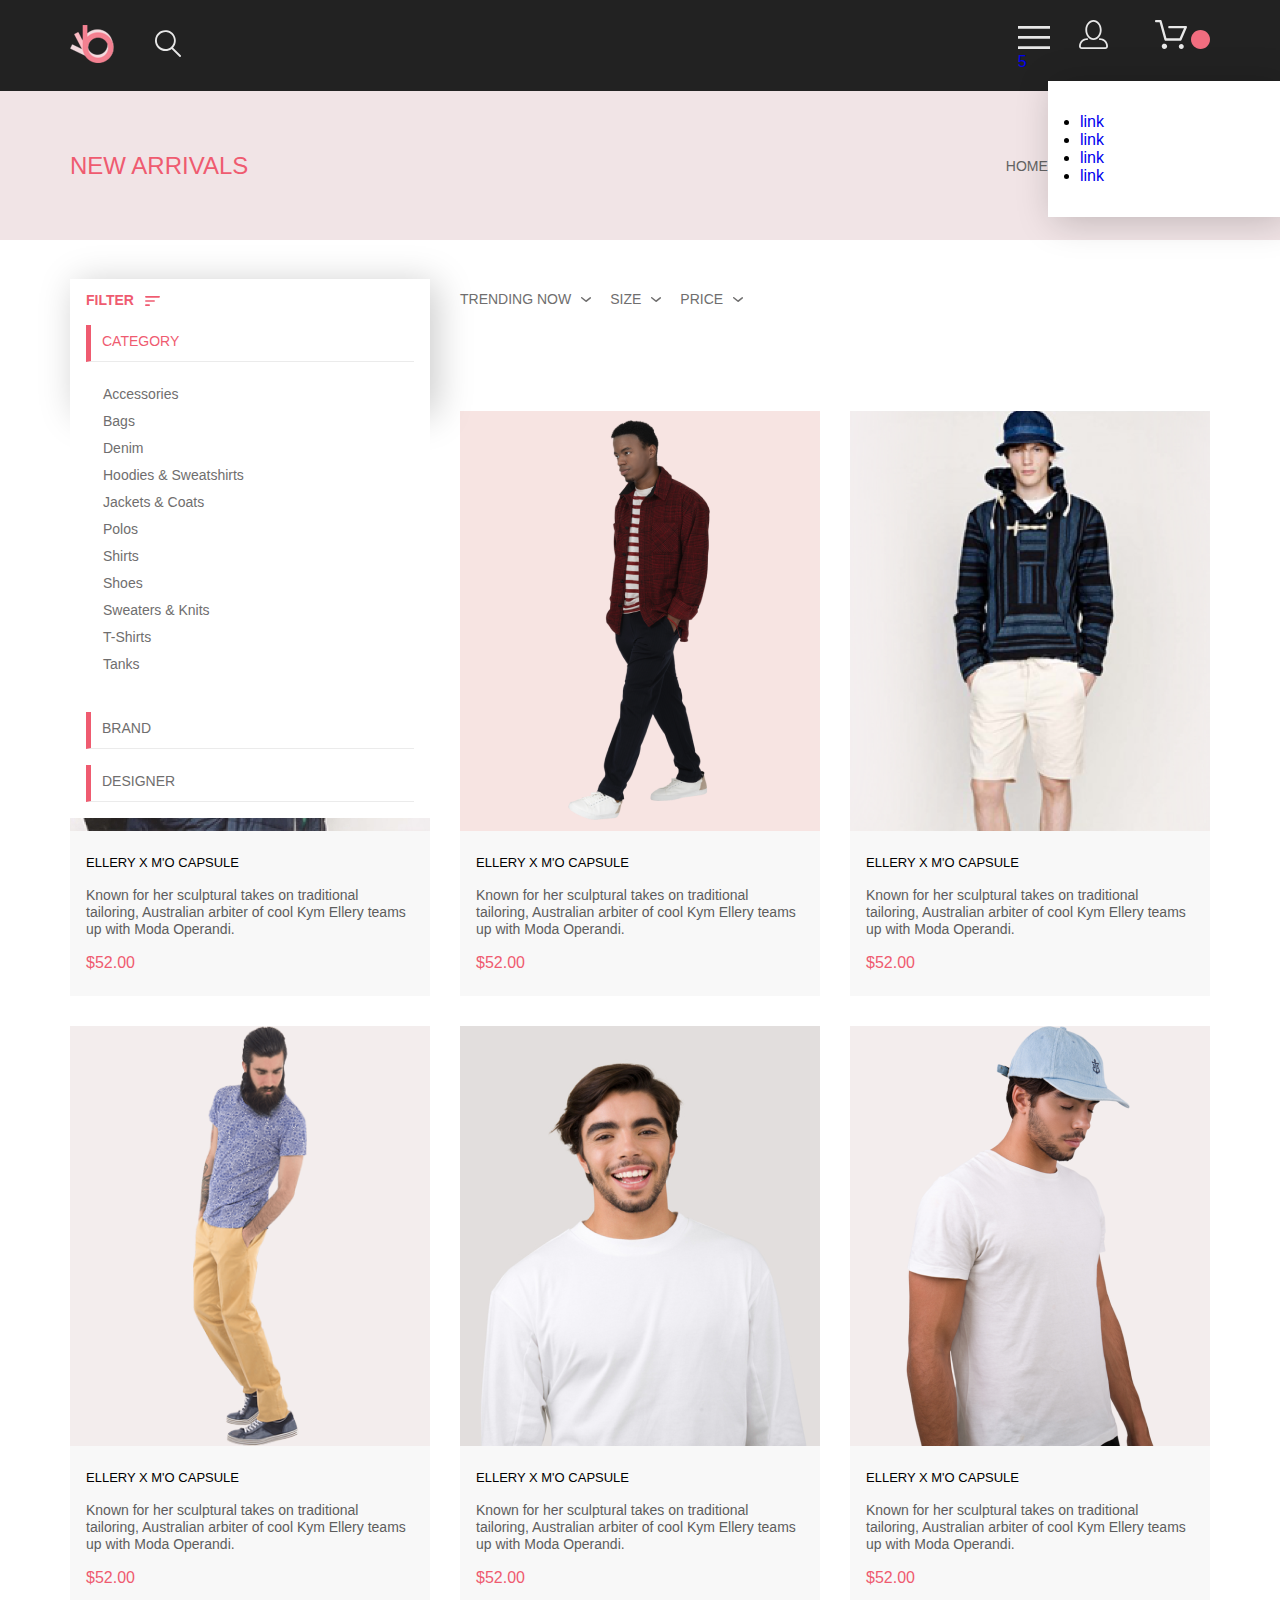
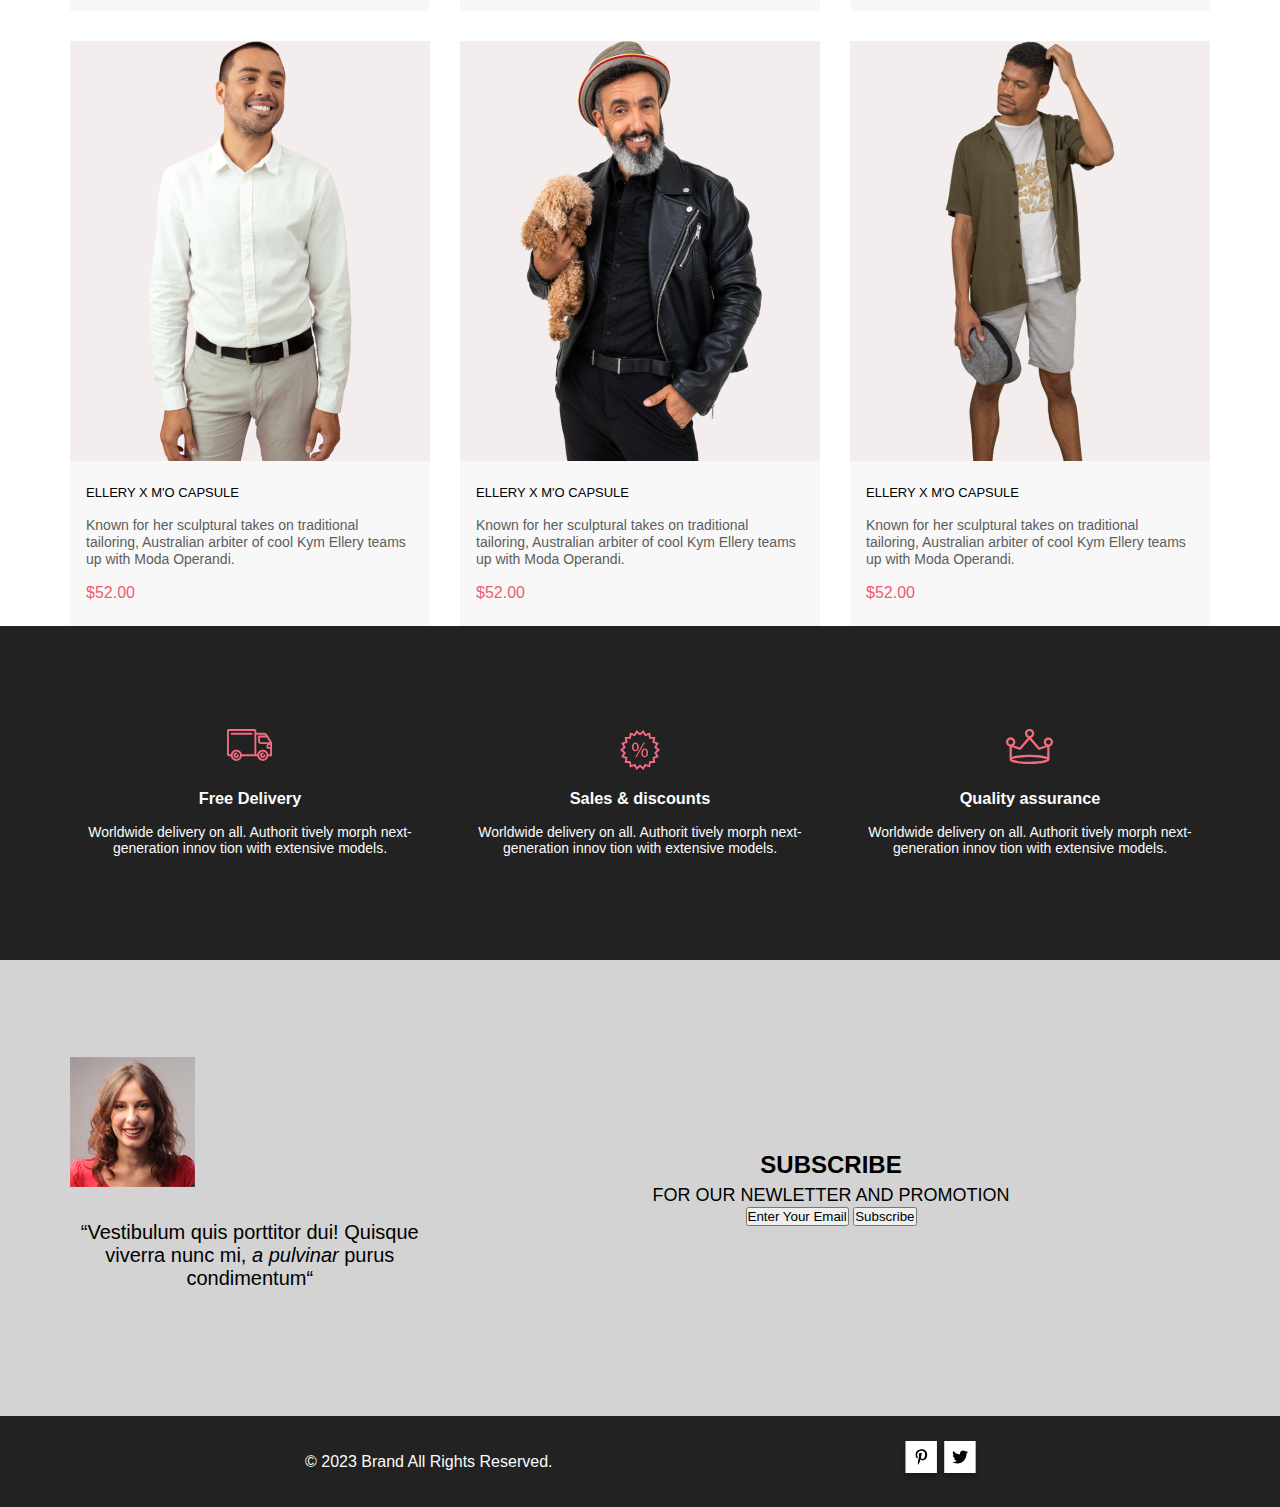
==== commit ffe8263e: "Add code for index" ====
--- a/index.html
+++ b/index.html
@@ -2,14 +2,11 @@
 <html lang="en">
 
 <head>
-    <link rel="preconnect" href="https://fonts.googleapis.com">
-    <link rel="preconnect" href="https://fonts.gstatic.com" crossorigin>
-    <link
-        href="https://fonts.googleapis.com/css2?family=Lato:wght@300;400;700&family=Open+Sans:wght@600;700;800&family=Raleway:wght@300;400;700&family=Roboto:wght@100&display=swap"
-        rel="stylesheet">
+    
     <meta charset="UTF-8">
     <meta name="viewport" content="width=device-width, initial-scale=1.0">
     <title>Document</title>
+    <link rel="stylesheet" href="fonts/stylesheet.css">
     <link rel="stylesheet" href="style.css">
 </head>
 
@@ -53,30 +50,26 @@
                         <li><a href="#">link</a></li>
                     </ul>
                 </nav>
-                <a href="#" class="home_link"><span><svg width="29" height="29" viewBox="0 0 29 29" fill="none"
+                <a href="#" class="home_link"><span>
+                    <svg width="29" height="29" viewBox="0 0 29 29" fill="none"
                             xmlns="http://www.w3.org/2000/svg">
                             <path
                                 d="M14.5 19.937C19 19.937 22.656 15.464 22.656 9.968C22.656 4.472 19 0 14.5 0C13.3631 0.0217413 12.2463 0.303398 11.2351 0.823397C10.2239 1.34339 9.34507 2.08794 8.66602 3C7.12663 4.99573 6.30819 7.45381 6.34399 9.974C6.34399 15.465 10 19.937 14.5 19.937ZM14.5 1.813C18 1.813 20.844 5.472 20.844 9.969C20.844 14.466 17.998 18.125 14.5 18.125C11.002 18.125 8.15603 14.465 8.15503 9.969C8.15403 5.473 11 1.813 14.5 1.813ZM20.844 18.125C20.6036 18.125 20.373 18.2205 20.203 18.3905C20.033 18.5605 19.9375 18.7911 19.9375 19.0315C19.9375 19.2719 20.033 19.5025 20.203 19.6725C20.373 19.8425 20.6036 19.938 20.844 19.938C22.526 19.9399 24.1386 20.6088 25.3279 21.7982C26.5172 22.9875 27.1861 24.6 27.188 26.282C27.1875 26.5221 27.0918 26.7523 26.922 26.9221C26.7522 27.0918 26.5221 27.1875 26.282 27.188H2.71997C2.47985 27.1875 2.24975 27.0918 2.07996 26.9221C1.91016 26.7523 1.81449 26.5221 1.81396 26.282C1.81608 24.6001 2.48517 22.9877 3.67444 21.7985C4.86371 20.6092 6.47608 19.9401 8.15796 19.938C8.39824 19.938 8.62868 19.8425 8.79858 19.6726C8.96849 19.5027 9.06396 19.2723 9.06396 19.032C9.06396 18.7917 8.96849 18.5613 8.79858 18.3914C8.62868 18.2215 8.39824 18.126 8.15796 18.126C5.99541 18.1279 3.92201 18.9875 2.39258 20.5164C0.863144 22.0453 0.00264777 24.1185 0 26.281C0.000794067 27.0019 0.287502 27.693 0.797241 28.2027C1.30698 28.7125 1.99811 28.9992 2.71899 29H26.282C27.0027 28.9989 27.6936 28.7121 28.2031 28.2024C28.7126 27.6927 28.9992 27.0017 29 26.281C28.9974 24.1187 28.1372 22.0457 26.6083 20.5168C25.0793 18.9878 23.0063 18.1276 20.844 18.125Z"
                                 fill="#E8E8E8" />
                         </svg></span></a>
-                <a href="#" class="purchases_link"><span><svg width="32" height="29" viewBox="0 0 32 29" fill="none"
+                <a href="#" class="purchases_link"><span>
+                    <svg width="32" height="29" viewBox="0 0 32 29" fill="none"
                             xmlns="http://www.w3.org/2000/svg">
                             <path
                                 d="M26.1998 29C25.5521 28.9738 24.9404 28.6948 24.4961 28.2227C24.0518 27.7506 23.8103 27.1232 23.8234 26.475C23.8365 25.8269 24.1032 25.2097 24.5662 24.7559C25.0292 24.3022 25.6516 24.048 26.2999 24.048C26.9482 24.048 27.5706 24.3022 28.0336 24.7559C28.4966 25.2097 28.7633 25.8269 28.7764 26.475C28.7895 27.1232 28.5479 27.7506 28.1036 28.2227C27.6593 28.6948 27.0477 28.9738 26.3999 29H26.1998ZM6.75183 26.32C6.75183 25.79 6.90901 25.2718 7.20349 24.8311C7.49797 24.3904 7.91654 24.0469 8.40625 23.844C8.89596 23.6412 9.43484 23.5881 9.95471 23.6915C10.4746 23.7949 10.9521 24.0502 11.3269 24.425C11.7017 24.7998 11.957 25.2773 12.0604 25.7972C12.1638 26.317 12.1107 26.8559 11.9078 27.3456C11.705 27.8353 11.3615 28.2539 10.9208 28.5483C10.4801 28.8428 9.96194 29 9.43188 29C9.07977 29.0003 8.73102 28.9311 8.40564 28.7966C8.08026 28.662 7.7846 28.4646 7.53552 28.2158C7.28645 27.9669 7.08891 27.6713 6.9541 27.3461C6.81929 27.0208 6.74988 26.6721 6.74988 26.32H6.75183ZM10.5519 20.686C10.2924 20.6868 10.0398 20.6024 9.83301 20.4457C9.62617 20.2891 9.47648 20.0689 9.40686 19.819L4.57385 2.36401H1.18091C0.867422 2.36401 0.566761 2.23947 0.345093 2.01781C0.123425 1.79614 -0.00109863 1.49549 -0.00109863 1.18201C-0.00109863 0.868519 0.123425 0.567873 0.345093 0.346205C0.566761 0.124537 0.867422 5.81268e-06 1.18091 5.81268e-06H5.46191C5.7214 -0.00080736 5.97394 0.0837201 6.18066 0.240568C6.38739 0.397416 6.53674 0.617884 6.60583 0.868006L11.4388 18.323H24.6168L28.9999 8.27501H14.3999C14.2417 8.27961 14.0843 8.25242 13.9368 8.19507C13.7893 8.13771 13.6548 8.05134 13.5413 7.94108C13.4277 7.83082 13.3375 7.69891 13.2759 7.55315C13.2143 7.40739 13.1825 7.25075 13.1825 7.0925C13.1825 6.93426 13.2143 6.77762 13.2759 6.63186C13.3375 6.4861 13.4277 6.35419 13.5413 6.24393C13.6548 6.13367 13.7893 6.0473 13.9368 5.98994C14.0843 5.93259 14.2417 5.90541 14.3999 5.91001H30.8129C31.0086 5.90996 31.2011 5.95866 31.3733 6.05172C31.5454 6.14478 31.6917 6.27926 31.7988 6.44301C31.9067 6.60729 31.9723 6.79569 31.9897 6.99145C32.0072 7.18721 31.976 7.38424 31.8989 7.565L26.4939 19.977C26.4015 20.1876 26.2499 20.3668 26.0574 20.4927C25.8649 20.6186 25.6399 20.6858 25.4099 20.686H10.5519Z"
                                 fill="#E8E8E8" />
                         </svg>
-                        <svg width="19" height="19" viewBox="0 0 19 19" fill="none" xmlns="http://www.w3.org/2000/svg">
+                        <svg class="header_round" width="19" height="19" viewBox="0 0 19 19" fill="5" xmlns="http://www.w3.org/2000/svg"> 
                             <path
                                 d="M9.49988 19C14.7466 19 18.9999 14.7467 18.9999 9.5C18.9999 4.25329 14.7466 0 9.49988 0C4.25317 0 -0.00012207 4.25329 -0.00012207 9.5C-0.00012207 14.7467 4.25317 19 9.49988 19Z"
-                                fill="#F16D7F" />
+                                fill="#F16D7F" /> 
                         </svg>
-                        <svg width="6" height="10" viewBox="0 0 6 10" fill="none" xmlns="http://www.w3.org/2000/svg">
-                            <path
-                                d="M1.81189 3.648C2.25989 3.552 2.67189 3.504 3.04789 3.504C3.49589 3.504 3.89189 3.57 4.23589 3.702C4.57989 3.834 4.86589 4.016 5.09389 4.248C5.32589 4.48 5.49989 4.754 5.61589 5.07C5.73589 5.386 5.79589 5.73 5.79589 6.102C5.79589 6.558 5.71589 6.97 5.55589 7.338C5.39989 7.706 5.18189 8.022 4.90189 8.286C4.62589 8.546 4.29989 8.746 3.92389 8.886C3.54789 9.026 3.14189 9.096 2.70589 9.096C2.45389 9.096 2.21189 9.07 1.97989 9.018C1.74789 8.97 1.52989 8.904 1.32589 8.82C1.12589 8.736 0.939893 8.64 0.767893 8.532C0.595893 8.424 0.443893 8.31 0.311893 8.19L0.641893 7.734C0.713893 7.63 0.807893 7.578 0.923893 7.578C1.00389 7.578 1.09389 7.61 1.19389 7.674C1.29389 7.734 1.41589 7.802 1.55989 7.878C1.70389 7.954 1.87189 8.024 2.06389 8.088C2.25989 8.148 2.49189 8.178 2.75989 8.178C3.05989 8.178 3.32989 8.13 3.56989 8.034C3.80989 7.938 4.01589 7.802 4.18789 7.626C4.35989 7.446 4.49189 7.232 4.58389 6.984C4.67589 6.736 4.72189 6.458 4.72189 6.15C4.72189 5.882 4.68189 5.64 4.60189 5.424C4.52589 5.208 4.40789 5.024 4.24789 4.872C4.09189 4.72 3.89589 4.602 3.65989 4.518C3.42389 4.434 3.14789 4.392 2.83189 4.392C2.61589 4.392 2.38989 4.41 2.15389 4.446C1.92189 4.482 1.68389 4.54 1.43989 4.62L0.767893 4.422L1.45789 0.401999H5.53189V0.87C5.53189 1.022 5.48389 1.148 5.38789 1.248C5.29589 1.344 5.13589 1.392 4.90789 1.392H2.20789L1.81189 3.648Z"
-                                fill="white" />
-                        </svg>
-
-
+                        <div class="header_five">5</div>
                     </span>
                 </a>
             </div>
@@ -84,8 +77,8 @@
         <div class="top_head center">
             <h2 class="top_head_heading">NEW ARRIVALS</h2>
             <nav class="breadcrumbs">
-                <a href="#" class="breadcrumbs_link">HOME</a>
-                <a href="#" class="breadcrumbs_link">MEN</a>
+                <a href="#" class="breadcrumbs_link">HOME /</a>
+                <a href="#" class="breadcrumbs_link">MEN /</a>
                 <a href="#" class="breadcrumbs_link breadcrumbs_link_site">NEW ARRIVALS</a>
             </nav>
         </div>
@@ -312,20 +305,17 @@
         <div class="subscription center">
             <div class="subscription_box">
                 <div class="subscription_left">
-                    <svg class="subscription_image" xmlns="http://www.w3.org/2000/svg" xmlns:xlink="http://www.w3.org/1999/xlink" width="96" height="96" viewBox="0 0 96 96" fill="none">
-                        <path fill-rule="evenodd" clip-rule="evenodd" d="M48.0002 96C74.5099 96 96.0002 74.5097 96.0002 48C96.0002 21.4903 74.5099 0 48.0002 0C21.4905 0 0.000213623 21.4903 0.000213623 48C0.000213623 74.5097 21.4905 96 48.0002 96Z" fill="url(#pattern0)"/>
-                        <defs>
-                          <pattern id="pattern0" patternContentUnits="objectBoundingBox" width="1" height="1">
-                            <use xlink:href="#image0_52_385" transform="translate(-0.253012 -0.108434) scale(0.0120482)"/>
-                          </pattern>
-                          <image id="image0_52_385" width="125" height="130" xlink:href="[data-uri]"/>
-                        </defs>
-                      </svg>
-                    <p class="subscription_text" class="subscription_text">“Vestibulum quis porttitor dui! Quisque viverra nunc mi, <strong class="subscription_text-two">a pulvinar</strong> purus condimentum“</p>   
+                   <div class="subscription_left-box">
+                    <div class="subscription_image-box"><input type="image" class="subscription_image" src="img/face.png"/></div>
+                    <p class="subscription_text" class="subscription_text">“Vestibulum quis porttitor dui! Quisque viverra nunc mi, <strong class="subscription_text-two">a pulvinar</strong> purus condimentum“</p></div>
                 </div>
                 <div class="subscription_right">
                     <h2 class="subscription_heading">SUBSCRIBE <br><strong class="subscription_heading-two">FOR OUR NEWLETTER AND PROMOTION</strong>
                     </h2>
+                   <div class="subscription_email">
+                    <button class="email"><p class="email_place">Enter Your Email</p></button>
+                    <button class="email_submit" type="submit"><p class="email_subscribe">Subscribe</p></button>
+                   </div>
                 </div>
             </div>
         </div>
--- a/fonts/stylesheet.css
+++ b/fonts/stylesheet.css
@@ -0,0 +1,36 @@
+/*! Generated by Font Squirrel (https://www.fontsquirrel.com) on December 4, 2023 */
+
+
+
+@font-face {
+    font-family: 'latoregular';
+    src: url('lato-regular-webfont.woff2') format('woff2'),
+         url('lato-regular-webfont.woff') format('woff');
+    font-weight: normal;
+    font-style: normal;
+
+}
+
+
+
+
+@font-face {
+    font-family: 'latolight';
+    src: url('lato-light-webfont.woff2') format('woff2'),
+         url('lato-light-webfont.woff') format('woff');
+    font-weight: normal;
+    font-style: normal;
+
+}
+
+
+
+
+@font-face {
+    font-family: 'latoblack';
+    src: url('lato-black-webfont.woff2') format('woff2'),
+         url('lato-black-webfont.woff') format('woff');
+    font-weight: normal;
+    font-style: normal;
+
+}--- a/style.css
+++ b/style.css
@@ -175,6 +175,20 @@
 }
 .product_img {
   width: 100%;
+}
+.product_background {
+  background-color: #F7E4E2;
+  max-width: 360px;
+  max-height: 420px;
+}
+.product_img2 {
+  display: flex;
+  width: 141.943px;
+  height: 400px;
+  flex-shrink: 0;
+  background: lightgray 0px 0px/100% 100% no-repeat;
+  background-color: #F7E4E2;
+  padding: 9px 109.06px 11px 108px;
 }
 .product_content {
   /*& заменяет product*/
@@ -252,6 +266,11 @@
   transition: right 0.03s;
 }
 
+.home_link {
+  padding-left: 25px;
+  padding-right: 42px;
+}
+
 .top_head {
   background-color: #F1E4E6;
   padding-top: 60px;
@@ -279,4 +298,184 @@
 .breadcrumbs_link_site {
   font-weight: 700;
   color: #EF5B70;
+}
+
+.footer {
+  background-color: #222;
+  display: flex;
+  align-items: center;
+  flex-wrap: wrap;
+  justify-content: space-between;
+}
+.footer_left {
+  padding-left: 235px;
+}
+.footer_text {
+  color: #FBFBFB;
+  font-size: 16px;
+  font-style: normal;
+  font-weight: 400;
+  line-height: normal;
+  padding-top: 30px;
+  padding-bottom: 30px;
+}
+.footer_right {
+  padding-right: 230px;
+}
+.footer_icon {
+  padding-top: 25px;
+  padding-bottom: 22px;
+}
+
+.conditions {
+  background-color: #222;
+  display: flex;
+  flex-wrap: wrap;
+  flex-direction: row;
+  justify-content: center;
+  align-items: center;
+  gap: 30px;
+}
+.conditions_one {
+  color: #FBFBFB;
+  font-size: 19.96px;
+  font-style: normal;
+  font-weight: 400;
+  line-height: normal;
+  color: #FBFBFB;
+  text-align: center;
+  font-size: 13.972px;
+  font-style: normal;
+  font-weight: 300;
+  line-height: normal;
+}
+.conditions_img-one {
+  padding-top: 103px;
+  padding-bottom: 28px;
+}
+.conditions_heading-one {
+  padding-bottom: 16px;
+}
+.conditions_text-one {
+  padding-bottom: 104px;
+}
+.conditions_two {
+  color: #FBFBFB;
+  font-size: 19.96px;
+  font-style: normal;
+  font-weight: 400;
+  line-height: normal;
+  color: #FBFBFB;
+  text-align: center;
+  font-size: 13.972px;
+  font-style: normal;
+  font-weight: 300;
+  line-height: normal;
+}
+.conditions_img-two {
+  padding-top: 104px;
+  padding-bottom: 19px;
+}
+.conditions_heading-two {
+  padding-bottom: 16px;
+}
+.conditions_text-two {
+  padding-bottom: 104px;
+}
+.conditions_three {
+  color: #FBFBFB;
+  font-size: 19.96px;
+  font-style: normal;
+  font-weight: 400;
+  line-height: normal;
+  color: #FBFBFB;
+  text-align: center;
+  font-size: 13.972px;
+  font-style: normal;
+  font-weight: 300;
+  line-height: normal;
+}
+.conditions_img-three {
+  padding-top: 103px;
+  padding-bottom: 25px;
+}
+.conditions_heading-three {
+  padding-bottom: 16px;
+}
+.conditions_text-three {
+  padding-bottom: 104px;
+}
+
+.box_center {
+  display: flex;
+  flex-wrap: nowrap;
+  flex-direction: column;
+  align-content: center;
+  justify-content: center;
+  align-items: center;
+  max-width: 360px;
+}
+
+.subscription {
+  background: url(<img/Layer_subsc>), lightgray 0px -169px/100% 246.875% no-repeat;
+}
+.subscription_box {
+  display: flex;
+  justify-content: flex-start;
+  align-items: center;
+  gap: 223px;
+}
+.subscription_left {
+  display: flex;
+  flex-wrap: nowrap;
+  flex-direction: column;
+  align-content: center;
+  justify-content: center;
+  align-items: center;
+  max-width: 359.5px;
+}
+.subscription_image {
+  padding-top: 97px;
+  padding-bottom: 30px;
+}
+.subscription_text {
+  padding-bottom: 126px;
+  color: #000;
+  text-align: center;
+  font-size: 20px;
+  font-style: normal;
+  font-weight: 400;
+  line-height: normal;
+}
+.subscription_text-two {
+  color: #000;
+  font-size: 20px;
+  font-style: italic;
+  font-weight: 400;
+  line-height: normal;
+}
+.subscription_right {
+  display: flex;
+  flex-wrap: nowrap;
+  flex-direction: column;
+  align-content: center;
+  justify-content: center;
+  align-items: center;
+}
+.subscription_heading {
+  color: #000;
+  text-align: center;
+  font-size: 24px;
+  font-style: normal;
+  font-weight: 700;
+  line-height: normal;
+}
+.subscription_heading-two {
+  color: #000;
+  text-align: center;
+  max-width: 557px;
+  font-size: 18px;
+  font-style: normal;
+  font-weight: 400;
+  line-height: normal;
 }/*# sourceMappingURL=style.css.map */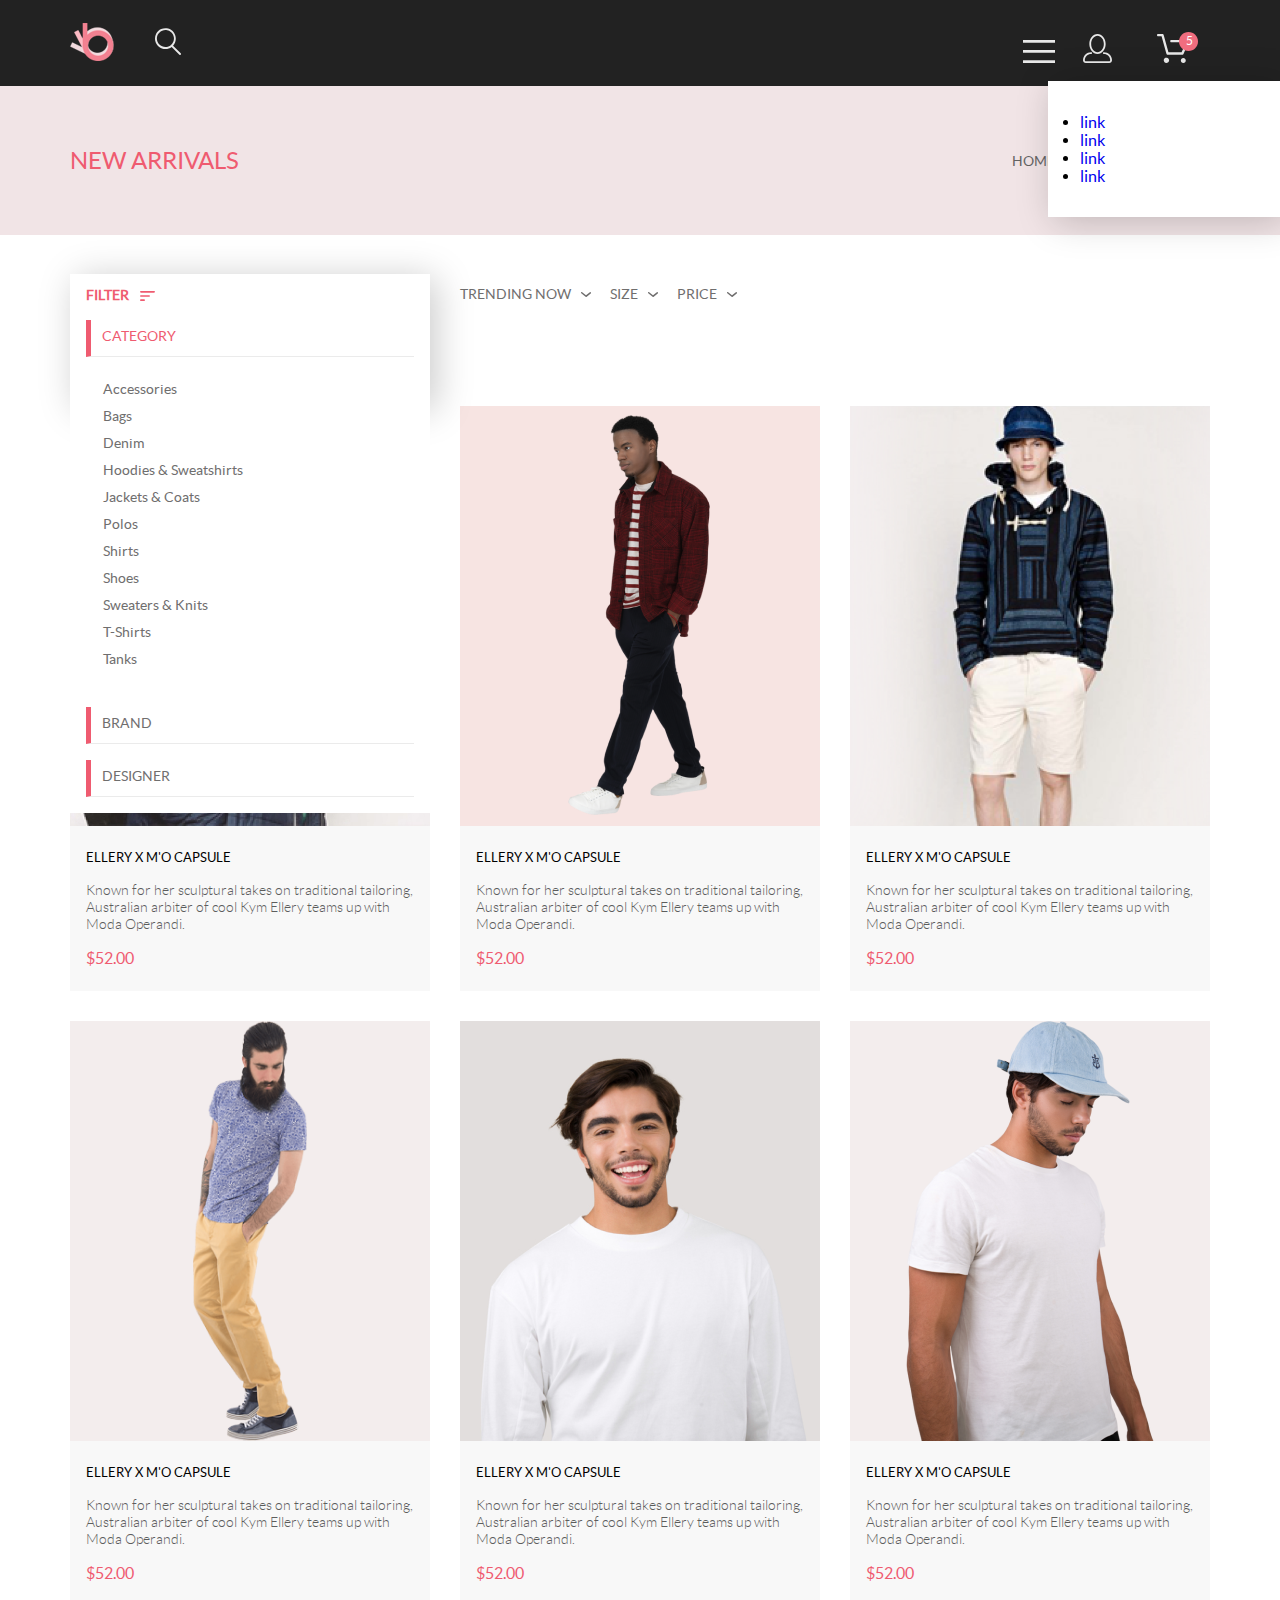
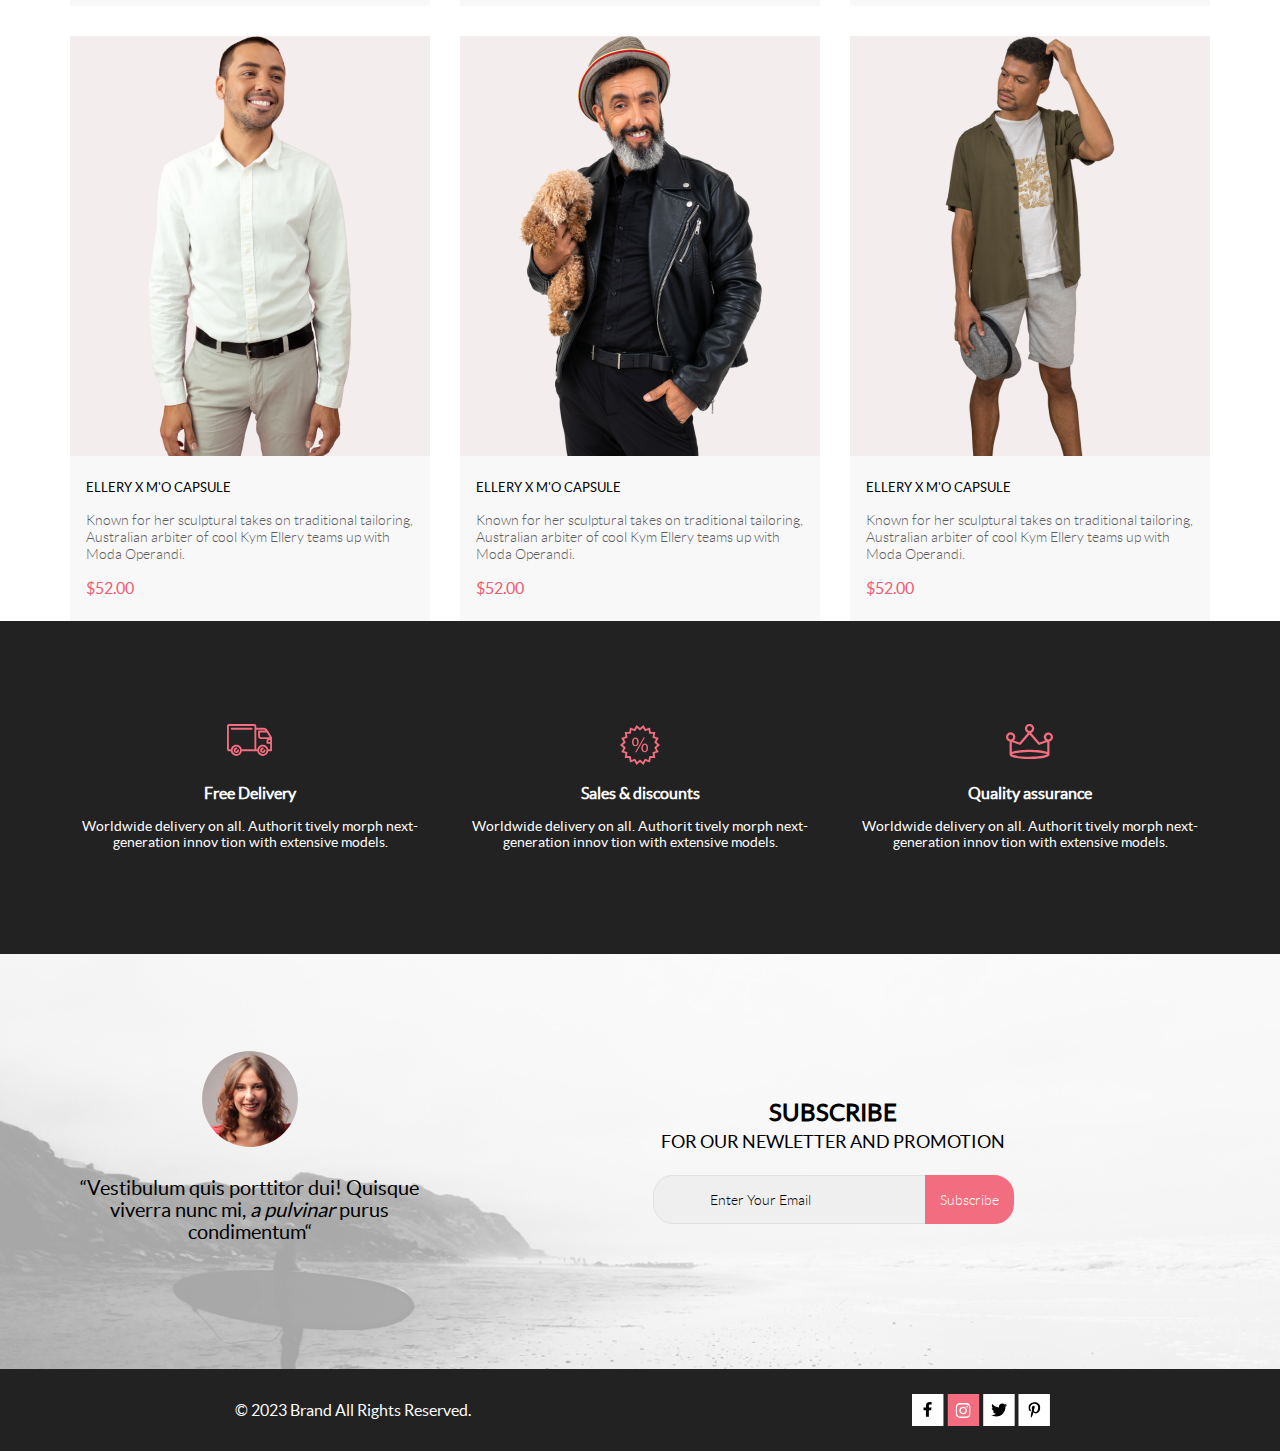
==== commit d8736185: "Add somr changes" ====
--- a/index.html
+++ b/index.html
@@ -319,42 +319,49 @@
                 </div>
             </div>
         </div>
-        <footer class="footer center">
-            <div class="footer_left">
+        <footer class="footer">
+            <div class="footer_left center">
                 <p class="footer_text">© 2023  Brand  All Rights Reserved.</p>
             </div>
             <div class="footer_right">
                 <a href="#" >
-                    <svg class="footer_icon" width="79" height="40" viewBox="0 0 79 40" fill="none" xmlns="http://www.w3.org/2000/svg">
-                    <g filter="url(#filter0_d_52_180)">
-                    <path d="M74.6636 0H43.213V32H74.6636V0Z" fill="white"/>
-                    <g clip-path="url(#clip0_52_180)">
-                    <path d="M65.4181 12.7411C65.4281 12.8832 65.4281 13.0253 65.4281 13.1675C65.4281 17.5025 62.1509 22.4974 56.161 22.4974C54.3156 22.4974 52.6013 21.9593 51.1593 21.0253C51.4215 21.0558 51.6736 21.0659 51.9459 21.0659C53.4685 21.0659 54.8702 20.5482 55.9895 19.6649C54.5576 19.6345 53.3576 18.6903 52.9442 17.3908C53.1458 17.4213 53.3475 17.4416 53.5593 17.4416C53.8517 17.4416 54.1442 17.4009 54.4164 17.3299C52.924 17.0253 51.8047 15.7055 51.8047 14.1116V14.071C52.2382 14.3147 52.7425 14.467 53.2769 14.4873C52.3996 13.8984 51.8248 12.8933 51.8248 11.7563C51.8248 11.1472 51.9861 10.5888 52.2685 10.1015C53.8719 12.0913 56.282 13.3908 58.9844 13.5329C58.934 13.2893 58.9038 13.0355 58.9038 12.7817C58.9038 10.9746 60.3559 9.5025 62.1609 9.5025C63.0987 9.5025 63.9457 9.89844 64.5407 10.538C65.2768 10.3959 65.9827 10.1218 66.6079 9.74616C66.3659 10.5076 65.8516 11.1472 65.176 11.5533C65.8315 11.4822 66.4668 11.2994 67.0516 11.0457C66.608 11.6954 66.0533 12.274 65.4181 12.7411Z" fill="black"/>
-                    </g>
-                    <path d="M35.9259 0H4.47534V32H35.9259V0Z" fill="white"/>
-                    <g clip-path="url(#clip1_52_180)">
-                    <path d="M20.7402 8.20312C17.5555 8.20312 14.4081 10.3406 14.4081 13.8C14.4081 16 15.6373 17.25 16.3822 17.25C16.6895 17.25 16.8664 16.3875 16.8664 16.1438C16.8664 15.8531 16.1308 15.2344 16.1308 14.025C16.1308 11.5125 18.0304 9.73125 20.4888 9.73125C22.6026 9.73125 24.167 10.9406 24.167 13.1625C24.167 14.8219 23.5058 17.9344 21.3641 17.9344C20.5912 17.9344 19.9301 17.3719 19.9301 16.5656C19.9301 15.3844 20.7495 14.2406 20.7495 13.0219C20.7495 10.9531 17.8349 11.3281 17.8349 13.8281C17.8349 14.3531 17.9001 14.9344 18.1329 15.4125C17.7045 17.2688 16.8292 20.0344 16.8292 21.9469C16.8292 22.5375 16.913 23.1188 16.9689 23.7094C17.0744 23.8281 17.0216 23.8156 17.183 23.7563C18.7474 21.6 18.6916 21.1781 19.3993 18.3562C19.7811 19.0875 20.7681 19.4812 21.5503 19.4812C24.8468 19.4812 26.3274 16.2469 26.3274 13.3313C26.3274 10.2281 23.6641 8.20312 20.7402 8.20312Z" fill="black"/>
-                    </g>
-                    </g>
-                    <defs>
-                    <filter id="filter0_d_52_180" x="0.475342" y="0" width="78.1882" height="40" filterUnits="userSpaceOnUse" color-interpolation-filters="sRGB">
-                    <feFlood flood-opacity="0" result="BackgroundImageFix"/>
-                    <feColorMatrix in="SourceAlpha" type="matrix" values="0 0 0 0 0 0 0 0 0 0 0 0 0 0 0 0 0 0 127 0" result="hardAlpha"/>
-                    <feOffset dy="4"/>
-                    <feGaussianBlur stdDeviation="2"/>
-                    <feComposite in2="hardAlpha" operator="out"/>
-                    <feColorMatrix type="matrix" values="0 0 0 0 0 0 0 0 0 0 0 0 0 0 0 0 0 0 0.25 0"/>
-                    <feBlend mode="normal" in2="BackgroundImageFix" result="effect1_dropShadow_52_180"/>
-                    <feBlend mode="normal" in="SourceGraphic" in2="effect1_dropShadow_52_180" result="shape"/>
-                    </filter>
-                    <clipPath id="clip0_52_180">
-                    <rect width="15.8924" height="16" fill="white" transform="translate(51.1593 8)"/>
-                    </clipPath>
-                    <clipPath id="clip1_52_180">
-                    <rect width="11.9193" height="16" fill="white" transform="translate(14.4081 8)"/>
-                    </clipPath>
-                    </defs>
-                    </svg>
+                    <svg class="footer_icon" width="32" height="32" viewBox="0 0 32 32" fill="none" xmlns="http://www.w3.org/2000/svg">
+                        <path d="M31.4506 0H0V32H31.4506V0Z" fill="white"/>
+                        <path d="M19.0883 16.28L19.5068 13.616H16.8902V11.8873C16.8902 11.1585 17.2557 10.4481 18.4276 10.4481H19.6172V8.17997C19.6172 8.17997 18.5377 8 17.5055 8C15.3507 8 13.9421 9.27593 13.9421 11.5857V13.616H11.5468V16.28H13.9421V22.72H16.8902V16.28H19.0883Z" fill="black"/>
+                        </svg>
+                    <svg class="footer_icon" width="33" height="32" viewBox="0 0 33 32" fill="none" xmlns="http://www.w3.org/2000/svg">
+                            <path d="M32.1883 0H0.737671V32H32.1883V0Z" fill="#F16D7F"/>
+                            <g clip-path="url(#clip0_73_264)">
+                            <path d="M16.1368 12.6816C14.0217 12.6816 12.3156 14.3849 12.3156 16.4967C12.3156 18.6084 14.0217 20.3117 16.1368 20.3117C18.252 20.3117 19.9581 18.6084 19.9581 16.4967C19.9581 14.3849 18.252 12.6816 16.1368 12.6816ZM16.1368 18.9769C14.77 18.9769 13.6525 17.8646 13.6525 16.4967C13.6525 15.1287 14.7666 14.0164 16.1368 14.0164C17.507 14.0164 18.6211 15.1287 18.6211 16.4967C18.6211 17.8646 17.5037 18.9769 16.1368 18.9769ZM21.0056 12.5256C21.0056 13.0203 20.6066 13.4154 20.1144 13.4154C19.6188 13.4154 19.2231 13.017 19.2231 12.5256C19.2231 12.0342 19.6222 11.6357 20.1144 11.6357C20.6066 11.6357 21.0056 12.0342 21.0056 12.5256ZM23.5365 13.4287C23.48 12.2367 23.2073 11.1808 22.3326 10.3109C21.4613 9.441 20.4037 9.16873 19.2098 9.10897C17.9793 9.03924 14.2911 9.03924 13.0606 9.10897C11.87 9.16541 10.8124 9.43768 9.93774 10.3076C9.06308 11.1775 8.7937 12.2334 8.73384 13.4254C8.664 14.6539 8.664 18.3361 8.73384 19.5646C8.79037 20.7566 9.06308 21.8125 9.93774 22.6824C10.8124 23.5523 11.8666 23.8246 13.0606 23.8844C14.2911 23.9541 17.9793 23.9541 19.2098 23.8844C20.4037 23.8279 21.4613 23.5556 22.3326 22.6824C23.2039 21.8125 23.4766 20.7566 23.5365 19.5646C23.6063 18.3361 23.6063 14.6572 23.5365 13.4287ZM21.9468 20.8828C21.6874 21.5336 21.1852 22.0349 20.5301 22.2972C19.549 22.6857 17.221 22.5961 16.1368 22.5961C15.0527 22.5961 12.7213 22.6824 11.7436 22.2972C11.0918 22.0383 10.5896 21.5369 10.3268 20.8828C9.93774 19.9033 10.0275 17.5791 10.0275 16.4967C10.0275 15.4142 9.94106 13.0867 10.3268 12.1105C10.5862 11.4597 11.0884 10.9584 11.7436 10.6961C12.7247 10.3076 15.0527 10.3972 16.1368 10.3972C17.221 10.3972 19.5523 10.3109 20.5301 10.6961C21.1819 10.9551 21.6841 11.4564 21.9468 12.1105C22.3359 13.09 22.2461 15.4142 22.2461 16.4967C22.2461 17.5791 22.3359 19.9066 21.9468 20.8828Z" fill="white"/>
+                            </g>
+                            <defs>
+                            <clipPath id="clip0_73_264">
+                            <rect width="14.8991" height="17" fill="white" transform="translate(8.68396 8)"/>
+                            </clipPath>
+                            </defs>
+                    </svg>                        
+                    <svg class="footer_icon" width="32" height="32" viewBox="0 0 32 32" fill="none" xmlns="http://www.w3.org/2000/svg">
+                        <path d="M31.6636 0H0.212982V32H31.6636V0Z" fill="white"/>
+                        <g clip-path="url(#clip0_73_268)">
+                        <path d="M22.418 12.7411C22.4281 12.8832 22.4281 13.0253 22.4281 13.1675C22.4281 17.5025 19.1508 22.4974 13.1609 22.4974C11.3156 22.4974 9.60129 21.9593 8.15927 21.0253C8.42146 21.0558 8.67354 21.0659 8.94582 21.0659C10.4685 21.0659 11.8702 20.5482 12.9895 19.6649C11.5576 19.6345 10.3576 18.6903 9.94412 17.3908C10.1458 17.4213 10.3475 17.4416 10.5593 17.4416C10.8517 17.4416 11.1442 17.4009 11.4164 17.3299C9.92398 17.0253 8.80462 15.7055 8.80462 14.1116V14.071C9.23821 14.3147 9.74246 14.467 10.2769 14.4873C9.39956 13.8984 8.8248 12.8934 8.8248 11.7563C8.8248 11.1472 8.98611 10.5888 9.26848 10.1015C10.8718 12.0913 13.2819 13.3908 15.9844 13.5329C15.934 13.2893 15.9037 13.0355 15.9037 12.7817C15.9037 10.9746 17.3558 9.50251 19.1609 9.50251C20.0987 9.50251 20.9457 9.89844 21.5407 10.538C22.2768 10.3959 22.9827 10.1218 23.6079 9.74616C23.3659 10.5076 22.8516 11.1472 22.176 11.5533C22.8314 11.4822 23.4667 11.2994 24.0516 11.0457C23.608 11.6954 23.0533 12.274 22.418 12.7411Z" fill="black"/>
+                        </g>
+                        <defs>
+                        <clipPath id="clip0_73_268">
+                        <rect width="15.8924" height="16" fill="white" transform="translate(8.15927 8)"/>
+                        </clipPath>
+                        </defs>
+                        </svg>
+                    <svg class="footer_icon" width="32" height="32" viewBox="0 0 32 32" fill="none" xmlns="http://www.w3.org/2000/svg">
+                            <path d="M31.9259 0H0.475342V32H31.9259V0Z" fill="white"/>
+                            <g clip-path="url(#clip0_73_272)">
+                            <path d="M16.7402 8.20312C13.5555 8.20312 10.4081 10.3406 10.4081 13.8C10.4081 16 11.6373 17.25 12.3822 17.25C12.6895 17.25 12.8664 16.3875 12.8664 16.1438C12.8664 15.8531 12.1308 15.2344 12.1308 14.025C12.1308 11.5125 14.0304 9.73125 16.4888 9.73125C18.6026 9.73125 20.167 10.9406 20.167 13.1625C20.167 14.8219 19.5058 17.9344 17.3641 17.9344C16.5912 17.9344 15.9301 17.3719 15.9301 16.5656C15.9301 15.3844 16.7495 14.2406 16.7495 13.0219C16.7495 10.9531 13.8349 11.3281 13.8349 13.8281C13.8349 14.3531 13.9001 14.9344 14.1329 15.4125C13.7045 17.2688 12.8292 20.0344 12.8292 21.9469C12.8292 22.5375 12.913 23.1188 12.9689 23.7094C13.0744 23.8281 13.0216 23.8156 13.183 23.7563C14.7474 21.6 14.6916 21.1781 15.3993 18.3562C15.7811 19.0875 16.7681 19.4812 17.5503 19.4812C20.8468 19.4812 22.3274 16.2469 22.3274 13.3313C22.3274 10.2281 19.6641 8.20312 16.7402 8.20312Z" fill="black"/>
+                            </g>
+                            <defs>
+                            <clipPath id="clip0_73_272">
+                            <rect width="11.9193" height="16" fill="white" transform="translate(10.4081 8)"/>
+                            </clipPath>
+                            </defs>
+                    </svg>          
                 </a>
             </div>
         </footer>
--- a/style.css
+++ b/style.css
@@ -15,7 +15,7 @@
 }
 
 body {
-  font-family: "Lato", sans-serif;
+  font-family: "latoregular";
 }
 
 a {
@@ -159,12 +159,144 @@
   top: 22px;
 }
 
+.header {
+  background-color: #222;
+  padding-top: 20px;
+  padding-bottom: 20px;
+  display: flex;
+  align-items: center;
+  flex-wrap: wrap;
+  justify-content: space-between;
+  position: relative;
+}
+.header_left {
+  /* значение & вместо header*/
+  display: flex;
+  align-items: center;
+  gap: 41px;
+}
+.header_round {
+  margin-left: -25px;
+  padding: 12px;
+  position: relative;
+}
+.header_five {
+  position: absolute;
+  color: #FFF;
+  font-size: 12px;
+  font-style: normal;
+  font-weight: 400;
+  line-height: normal;
+  margin-left: 162.5px;
+  margin-top: -32px;
+}
+
 .product_box {
   display: flex;
   justify-content: center;
   align-items: center;
   flex-wrap: wrap;
   gap: 30px;
+}
+
+.main_photo {
+  background-color: #F7F7F7;
+  display: flex;
+  flex-wrap: nowrap;
+  flex-direction: column;
+  align-content: center;
+  justify-content: center;
+  align-items: center;
+  padding-top: 11px;
+  padding-bottom: 42px;
+}
+
+.main_content {
+  display: flex;
+  flex-wrap: nowrap;
+  flex-direction: column;
+  align-content: center;
+  justify-content: center;
+  align-items: center;
+  transform: translate(-50px, -50px);
+  width: 1140px;
+  height: 600.177px;
+  flex-shrink: 0;
+  border: 1px solid #EAEAEA;
+  background: #FFF;
+}
+.main_content_heading {
+  color: #EF5B70;
+  font-family: "latolight";
+  font-size: 14px;
+  font-style: normal;
+  font-weight: 300;
+  line-height: normal;
+  padding-top: 64.54px;
+  padding-bottom: 12px;
+}
+.main_content_path {
+  padding-bottom: 12px;
+}
+.main_content_head {
+  color: #4D4D4D;
+  font-family: "latolight";
+  font-size: 18px;
+  font-style: normal;
+  font-weight: 300;
+  line-height: normal;
+  padding-bottom: 48.41px;
+}
+.main_content_text {
+  color: #5E5E5E;
+  text-align: center;
+  font-family: "latolight";
+  font-size: 14px;
+  font-style: normal;
+  font-weight: 300;
+  line-height: normal;
+  width: 555px;
+  padding-bottom: 32.27px;
+}
+.main_content_price {
+  color: #EF5B70;
+  font-family: "latolight";
+  font-size: 24px;
+  font-style: normal;
+  font-weight: 300;
+  line-height: normal;
+  padding-bottom: 64.04px;
+}
+.main_content_path-two {
+  stroke-width: 1px;
+  stroke: #EAEAEA;
+  padding-bottom: 65.05px;
+}
+
+.add {
+  border: 1px solid #EF5B70;
+  margin-top: 53px;
+  margin-bottom: 65px;
+  display: flex;
+  justify-content: center;
+  align-items: center;
+  flex-wrap: wrap;
+  gap: 23px;
+}
+.add_image {
+  padding-left: 24px;
+}
+.add_text {
+  color: #EF5B70;
+  text-align: center;
+  font-family: "latolight";
+  font-size: 16px;
+  font-style: normal;
+  font-weight: 400;
+  line-height: normal;
+  padding-top: 15px;
+  padding-bottom: 14px;
+  padding-right: 57px;
 }
 
 .product {
@@ -207,6 +339,7 @@
   color: #000;
 }
 .product_text {
+  font-family: "latolight";
   font-style: normal;
   font-weight: 300;
   font-size: 14px;
@@ -219,23 +352,6 @@
   font-style: normal;
   font-weight: 400;
   line-height: normal;
-}
-
-.header {
-  background-color: #222;
-  padding-top: 20px;
-  padding-bottom: 20px;
-  display: flex;
-  align-items: center;
-  flex-wrap: wrap;
-  justify-content: space-between;
-  position: relative;
-}
-.header_left {
-  /* значение & вместо header*/
-  display: flex;
-  align-items: center;
-  gap: 41px;
 }
 
 /*прячем checkbox, но функционал остается*/
@@ -300,33 +416,6 @@
   color: #EF5B70;
 }
 
-.footer {
-  background-color: #222;
-  display: flex;
-  align-items: center;
-  flex-wrap: wrap;
-  justify-content: space-between;
-}
-.footer_left {
-  padding-left: 235px;
-}
-.footer_text {
-  color: #FBFBFB;
-  font-size: 16px;
-  font-style: normal;
-  font-weight: 400;
-  line-height: normal;
-  padding-top: 30px;
-  padding-bottom: 30px;
-}
-.footer_right {
-  padding-right: 230px;
-}
-.footer_icon {
-  padding-top: 25px;
-  padding-bottom: 22px;
-}
-
 .conditions {
   background-color: #222;
   display: flex;
@@ -417,7 +506,19 @@
 }
 
 .subscription {
-  background: url(<img/Layer_subsc>), lightgray 0px -169px/100% 246.875% no-repeat;
+  background-image: url("img/Layer_subsc.png");
+  background-size: cover;
+  background-color: rgba(244, 244, 244, 0.7);
+  background-blend-mode: overlay;
+}
+.subscription_background {
+  min-height: 100%;
+  min-width: 640px;
+  width: 100%;
+  height: auto;
+  position: fixed;
+  top: 0;
+  left: 0;
 }
 .subscription_box {
   display: flex;
@@ -434,9 +535,17 @@
   align-items: center;
   max-width: 359.5px;
 }
+.subscription_image-box {
+  display: flex;
+  align-items: center;
+  justify-content: center;
+}
 .subscription_image {
-  padding-top: 97px;
-  padding-bottom: 30px;
+  margin-top: 97px;
+  width: 96px;
+  height: 96px;
+  border-radius: 50%;
+  margin-bottom: 30px;
 }
 .subscription_text {
   padding-bottom: 126px;
@@ -469,6 +578,7 @@
   font-style: normal;
   font-weight: 700;
   line-height: normal;
+  padding-bottom: 22px;
 }
 .subscription_heading-two {
   color: #000;
@@ -478,4 +588,80 @@
   font-style: normal;
   font-weight: 400;
   line-height: normal;
+}
+.subscription_email {
+  display: flex;
+}
+
+.email {
+  border-radius: 20px 0 0 20px;
+  width: 322.59px;
+  height: 49px;
+  flex-shrink: 0;
+  fill: #E1E1E1;
+  border: 1px solid #E1E1E1;
+}
+.email_place {
+  padding-left: 22px;
+  display: flex;
+  width: 170px;
+  height: 36px;
+  flex-direction: column;
+  justify-content: center;
+  flex-shrink: 0;
+  color: #000;
+  font-family: "latolight";
+  font-size: 14px;
+  font-style: normal;
+  font-weight: 400;
+  line-height: normal;
+}
+.email_submit {
+  border-radius: 0 20px 20px 0;
+  border-style: solid;
+  background-color: #F16D7F;
+  border-color: #F16D7F;
+  margin-left: -50px;
+}
+.email_subscribe {
+  display: flex;
+  width: 85px;
+  height: 36px;
+  flex-direction: column;
+  justify-content: center;
+  flex-shrink: 0;
+  color: #FBFBFB;
+  text-align: center;
+  font-family: "latolight";
+  font-size: 14px;
+  font-style: normal;
+  font-weight: 400;
+  line-height: normal;
+}
+
+.footer {
+  background-color: #222;
+  display: flex;
+  align-items: center;
+  flex-wrap: wrap;
+  justify-content: space-between;
+}
+.footer_left {
+  padding-left: 235px;
+}
+.footer_text {
+  color: #FBFBFB;
+  font-size: 16px;
+  font-style: normal;
+  font-weight: 400;
+  line-height: normal;
+  padding-top: 30px;
+  padding-bottom: 30px;
+}
+.footer_right {
+  padding-right: 230px;
+}
+.footer_icon {
+  padding-top: 25px;
+  padding-bottom: 22px;
 }/*# sourceMappingURL=style.css.map */